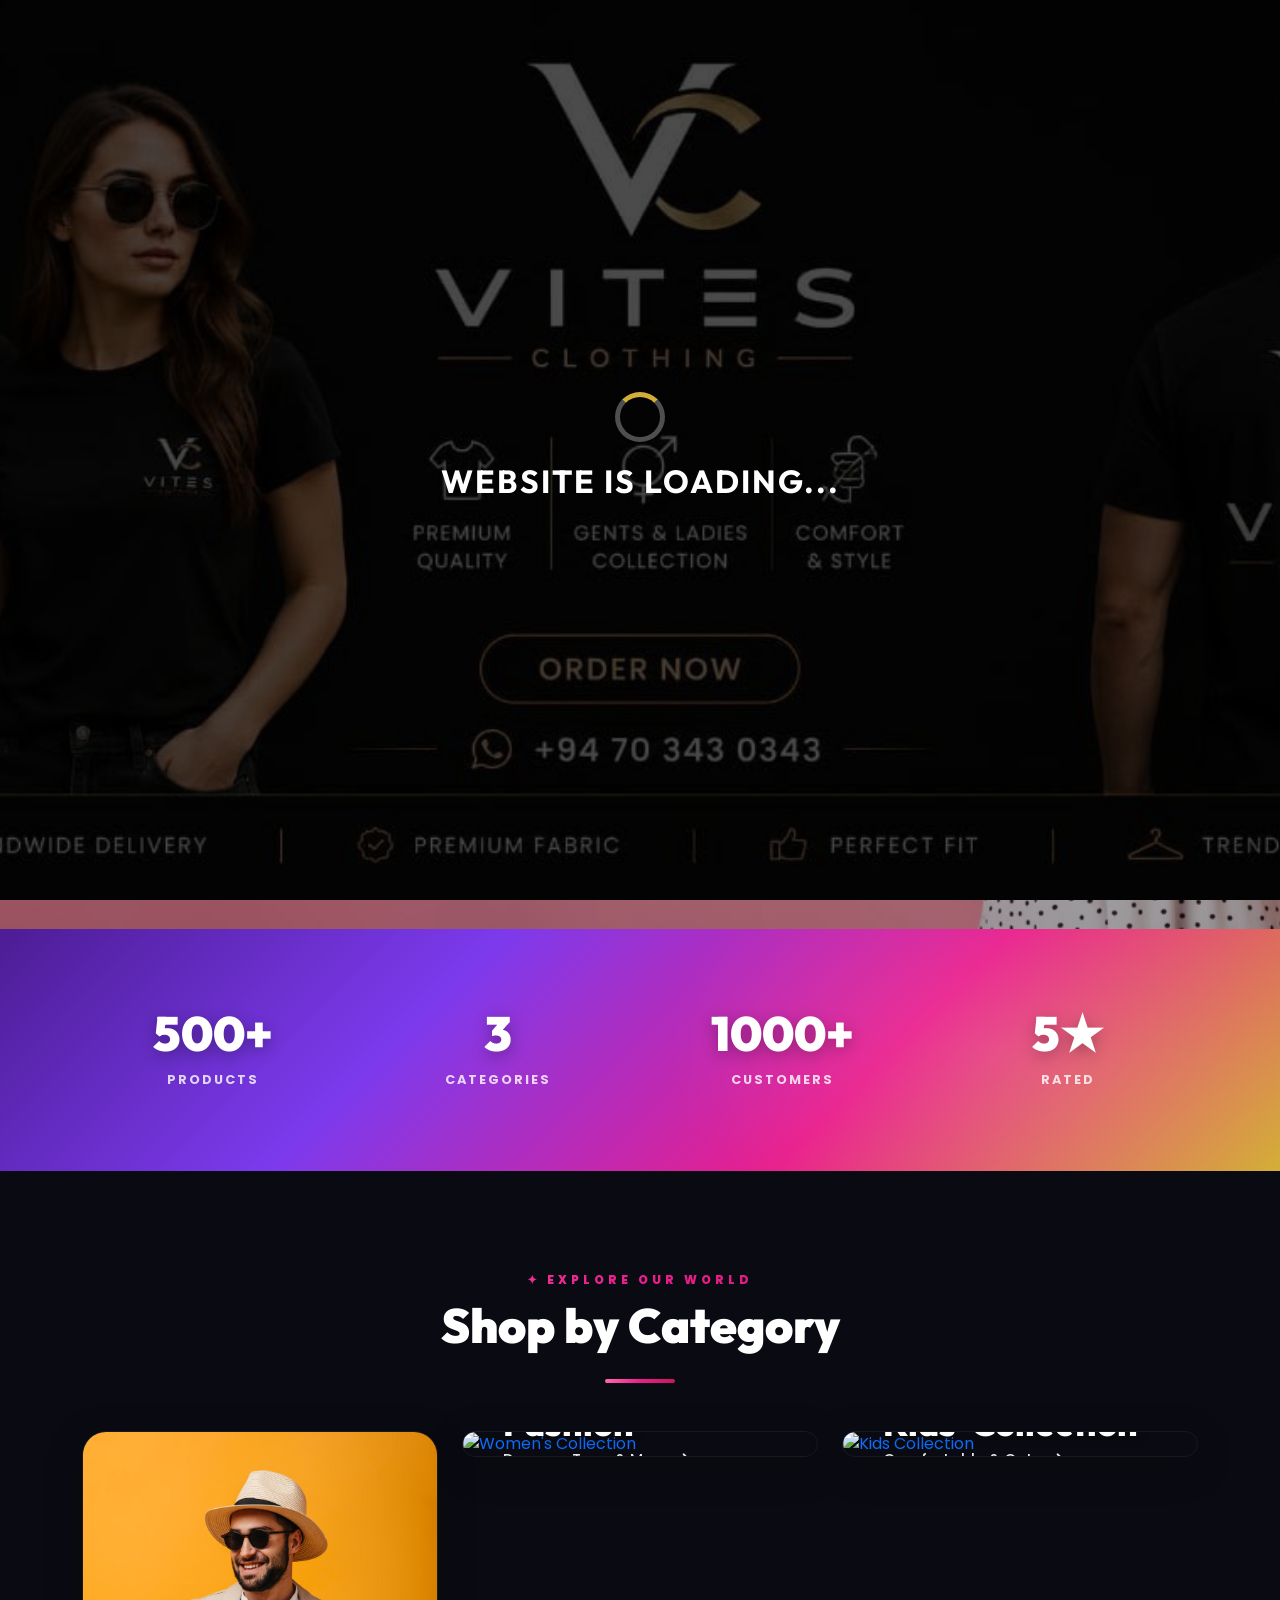
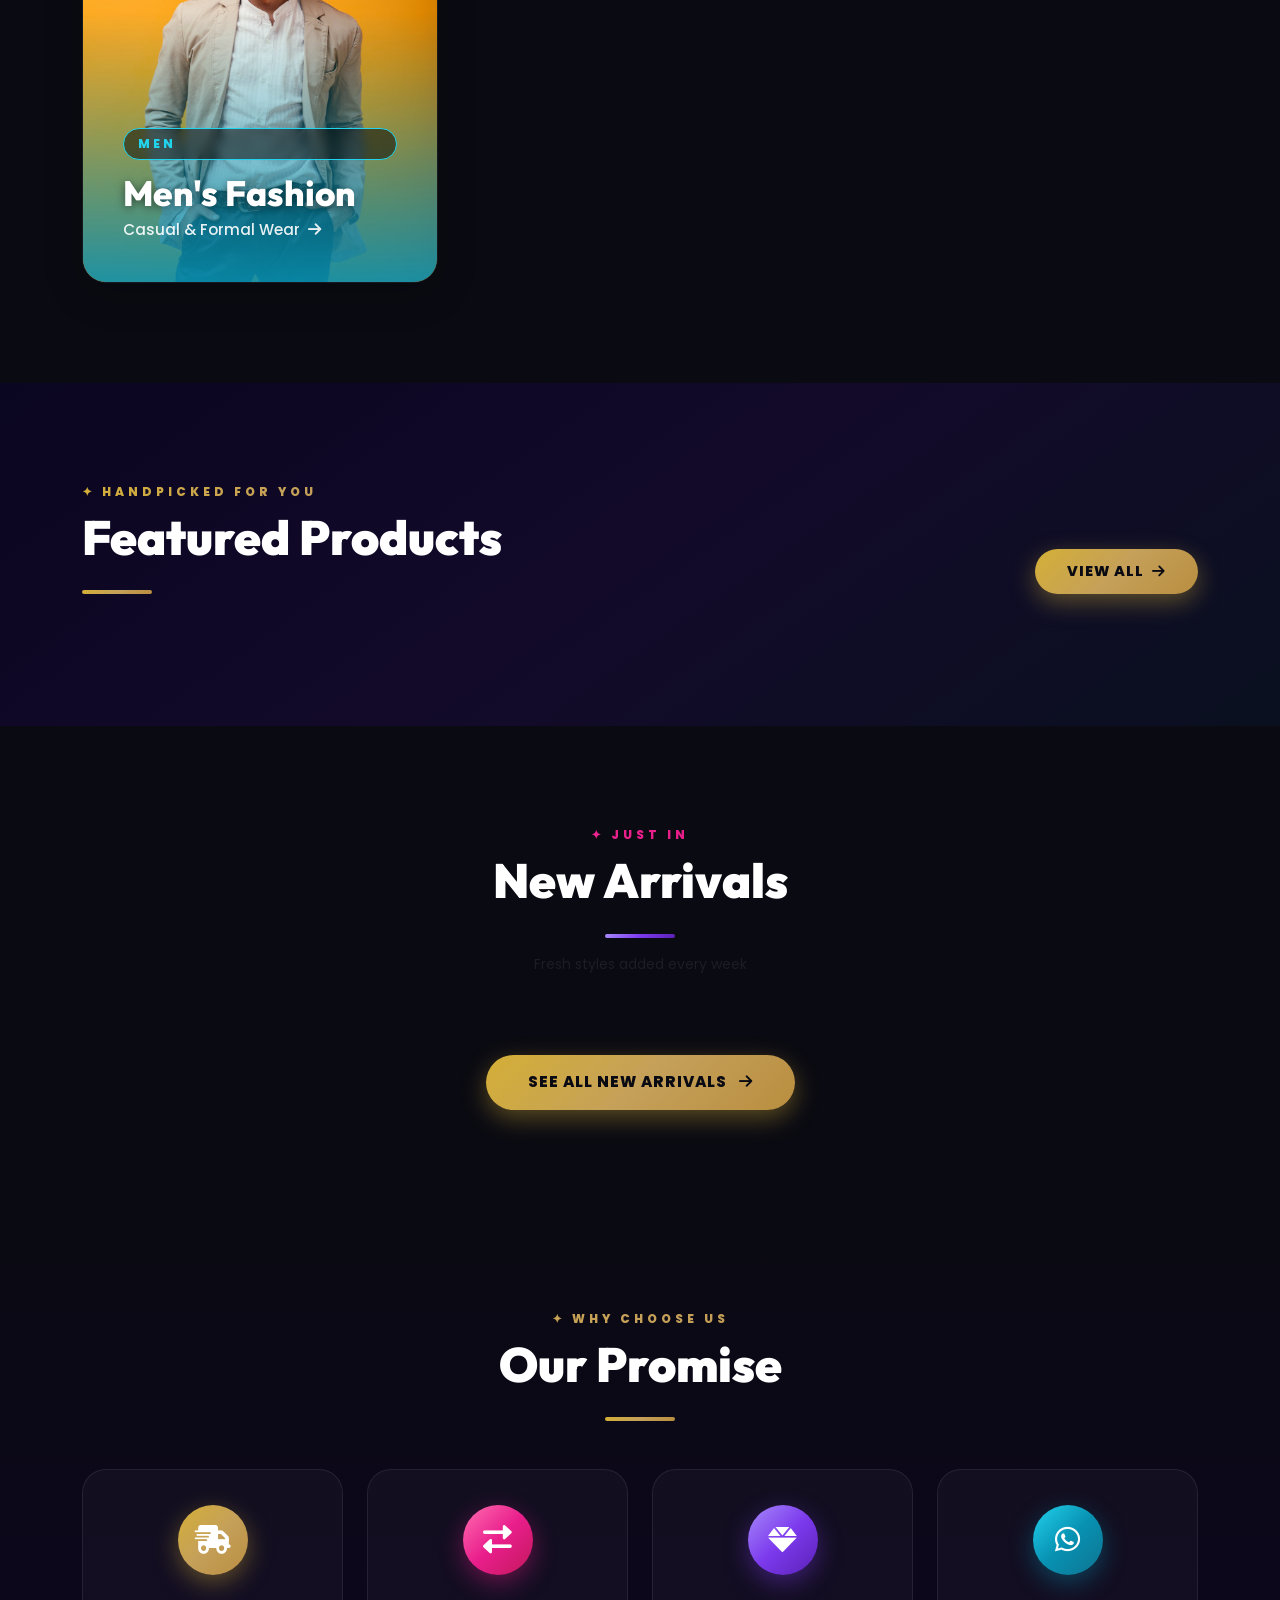
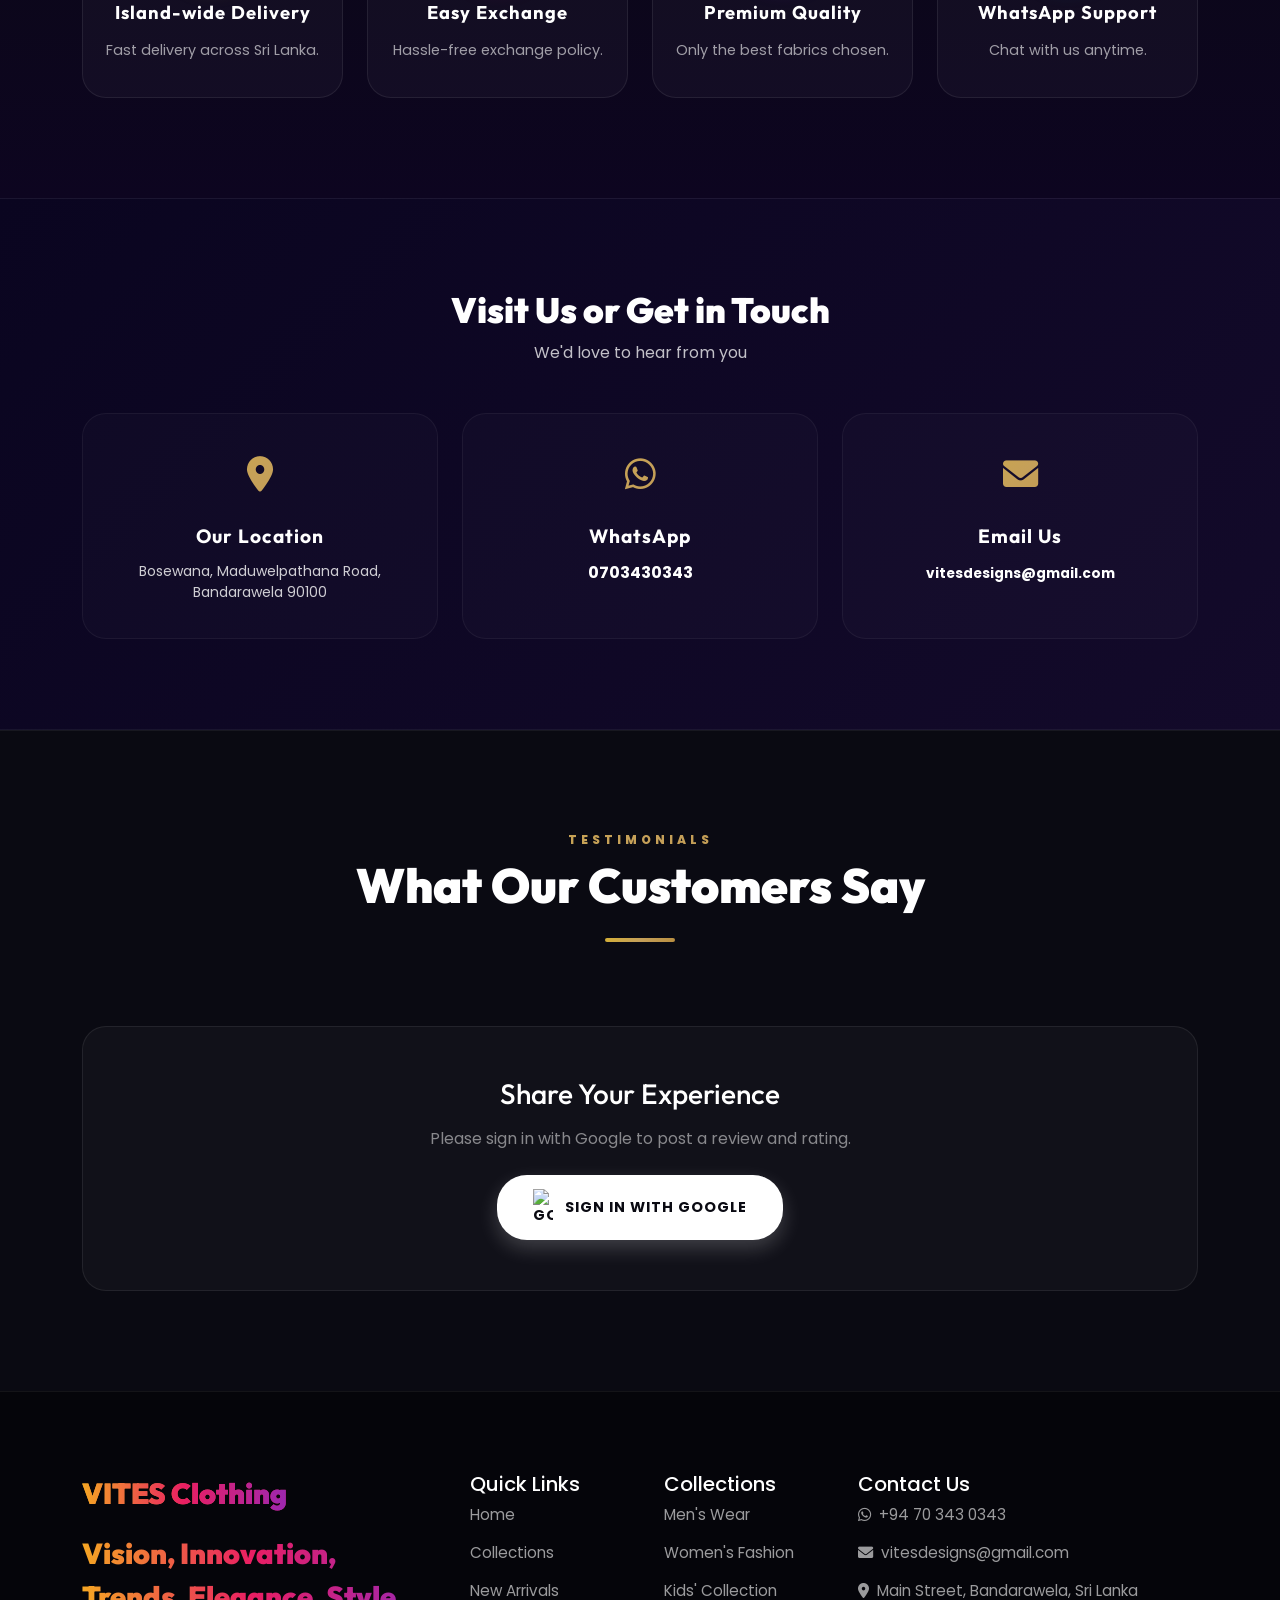
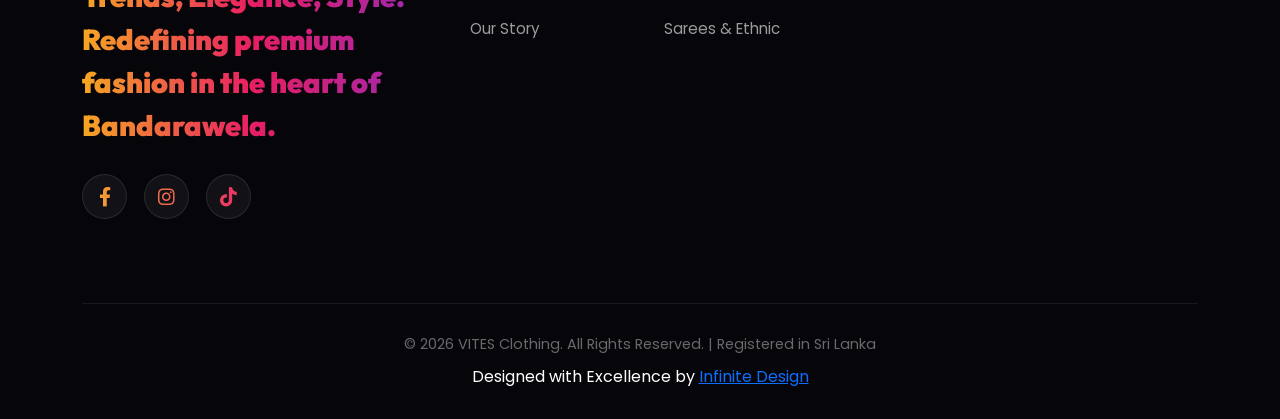
==== index.html @ 40d91b10 "Add preloader splash screen with promo image" ====
<!DOCTYPE html>
<html lang="en">

<head>
    <meta charset="UTF-8">
    <meta name="viewport" content="width=device-width, initial-scale=1.0">
    <title>VITES Clothing | Premium Fashion & Elegance in Bandarawela</title>
    <meta name="description"
        content="Experience the ultimate in fashion with VITES Clothing. Premium quality clothing for Men, Women & Kids. Elevate your style in Bandarawela, Sri Lanka.">
    <meta name="keywords"
        content="VITES Clothing, Bandarawela Fashion, Sri Lanka Clothing, Premium Men's Wear, Women's Fashion Sri Lanka, Kids Wear Bandarawela">
    <link rel="canonical" href="https://vitesdesigns.com/">
    <link href="https://cdn.jsdelivr.net/npm/bootstrap@5.3.0/dist/css/bootstrap.min.css" rel="stylesheet">
    <link rel="stylesheet" href="https://cdnjs.cloudflare.com/ajax/libs/font-awesome/6.0.0/css/all.min.css">
    <link
        href="https://fonts.googleapis.com/css2?family=Poppins:wght@300;400;600;700;900&family=Outfit:wght@400;700;900&display=swap"
        rel="stylesheet">
    <link rel="stylesheet" href="css/premium.css">
    <style>
        #vites-preloader {
            position: fixed;
            top: 0;
            left: 0;
            width: 100%;
            height: 100%;
            background: url('img/promo.jpg') no-repeat center center/cover;
            z-index: 999999;
            display: flex;
            align-items: center;
            justify-content: center;
            transition: opacity 0.5s ease, visibility 0.5s ease;
        }
        #vites-preloader::before {
            content: '';
            position: absolute;
            top: 0; left: 0; right: 0; bottom: 0;
            background: rgba(0, 0, 0, 0.7);
            z-index: 0;
        }
        .preloader-content {
            position: relative;
            z-index: 1;
            text-align: center;
            color: white;
            font-family: 'Outfit', sans-serif;
        }
        .preloader-content h2 {
            margin-top: 20px;
            font-weight: 700;
            letter-spacing: 2px;
            text-transform: uppercase;
        }
        .spinner {
            width: 50px;
            height: 50px;
            border: 5px solid rgba(255, 255, 255, 0.3);
            border-top: 5px solid #d4af37;
            border-radius: 50%;
            animation: spin 1s linear infinite;
            margin: 0 auto;
        }
        @keyframes spin {
            0% { transform: rotate(0deg); }
            100% { transform: rotate(360deg); }
        }
        body.loading {
            overflow: hidden;
        }
    </style>
</head>

<body class="loading">
    <!-- PRELOADER -->
    <div id="vites-preloader">
        <div class="preloader-content">
            <div class="spinner"></div>
            <h2>Website is loading...</h2>
        </div>
    </div>

    <!-- TICKER -->
    <div class="ticker-wrap">
        <span class="ticker-text">✨ Welcome to VITES Clothing! &nbsp;|&nbsp; New Arrivals Every Week! &nbsp;|&nbsp; Men |
            Women | Kids | Accessories &nbsp;|&nbsp; Visit Us: Bosewana, Bandarawela &nbsp;|&nbsp; WhatsApp: 0703430343
            &nbsp;|&nbsp; ✨ Fashion for Everyone!</span>
    </div>


    <!-- NAVBAR -->
    <nav class="navbar navbar-expand-lg gold-nav py-2">
        <div class="container">
            <a class="navbar-brand d-flex align-items-center gap-2" href="index.html"
                style="text-decoration: none;"><span class="txt-brand-gradient"
                    style="font-family: 'Outfit', sans-serif; font-size: 1.5rem; font-weight: 900; letter-spacing: 1px;">VITES
                    Clothing</span></a>
            <button class="navbar-toggler border-0" type="button" data-bs-toggle="collapse" data-bs-target="#navbarNav">
                <span class="navbar-toggler-icon"></span>
            </button>
            <div class="collapse navbar-collapse" id="navbarNav">
                <ul class="navbar-nav ms-auto align-items-center gap-1">
                    <li class="nav-item"><a class="nav-link" href="index.html"><i class="fas fa-home me-1"></i>Home</a>
                    </li>
                    <li class="nav-item"><a class="nav-link" href="products.html"><i
                                class="fas fa-tshirt me-1"></i>Collections</a></li>
                    <li class="nav-item"><a class="nav-link" href="new-arrivals.html"><i
                                class="fas fa-star me-1"></i>New Arrivals</a></li>
                    <li class="nav-item"><a class="nav-link" href="about.html"><i
                                class="fas fa-info-circle me-1"></i>About</a></li>
                    <li class="nav-item"><a class="nav-link" href="contact.html"><i
                                class="fas fa-phone me-1"></i>Contact</a></li>
                </ul>
            </div>
        </div>
    </nav>

    <!-- HERO -->
    <section class="hero-section">
        <div id="heroCarousel" class="carousel slide carousel-fade" data-bs-ride="carousel" data-bs-interval="4000">
            <div class="carousel-inner">
                <div class="carousel-item active">
                    <img src="img/f1.jpg" class="d-block w-100" alt="VITES Clothing Fashion 1">
                </div>
                <div class="carousel-item">
                    <img src="img/f2.jpg" class="d-block w-100" alt="VITES Clothing Fashion 2">
                </div>
                <div class="carousel-item">
                    <img src="img/f3.jpg" class="d-block w-100" alt="VITES Clothing Fashion 3">
                </div>
                <div class="carousel-item">
                    <img src="img/f4.jpg" class="d-block w-100" alt="VITES Clothing Fashion 4">
                </div>
                <div class="carousel-item">
                    <img src="img/f5.jpg" class="d-block w-100" alt="VITES Clothing Fashion 5">
                </div>
            </div>
            <button class="carousel-control-prev" type="button" data-bs-target="#heroCarousel" data-bs-slide="prev">
                <span class="carousel-control-prev-icon" aria-hidden="true"></span>
                <span class="visually-hidden">Previous</span>
            </button>
            <button class="carousel-control-next" type="button" data-bs-target="#heroCarousel" data-bs-slide="next">
                <span class="carousel-control-next-icon" aria-hidden="true"></span>
                <span class="visually-hidden">Next</span>
            </button>
        </div>

        <div class="hero-overlay text-center d-flex align-items-center justify-content-center">
            <div class="container position-relative" style="z-index: 10;">
                <div class="hero-badge mb-3 bg-white text-dark rounded-pill px-3 py-1 d-inline-block fw-bold"
                    style="font-size: 0.75rem; letter-spacing: 2px;">
                    ✨ NEW SEASON 2026
                </div>
                <h1 class="hero-title fw-bold text-white mb-3"
                    style="font-family: 'Outfit', sans-serif; font-size: clamp(3rem, 6vw, 5.5rem); line-height: 1.1;">
                    Elegance & Style<br>for Every Family
                </h1>
                <p class="hero-sub text-white fs-5 mb-5" style="opacity: 0.9;">Premium fashion for Men, Women &
                    Kids.<br>Your style destination in Bandarawela, Sri Lanka.</p>
                <div class="d-flex justify-content-center gap-3 flex-wrap">
                    <a href="products.html"
                        class="btn btn-light rounded-pill px-4 py-2 fw-bold text-uppercase d-flex align-items-center gap-2"
                        style="font-size: 0.9rem; letter-spacing: 1px;">
                        SHOP NOW <i class="fas fa-arrow-right"></i>
                    </a>
                    <a href="new-arrivals.html"
                        class="btn btn-outline-light rounded-pill px-4 py-2 fw-bold text-uppercase d-flex align-items-center gap-2"
                        style="font-size: 0.9rem; letter-spacing: 1px; background: rgba(255,255,255,0.1); backdrop-filter: blur(5px);">
                        NEW ARRIVALS <i class="fas fa-star"></i>
                    </a>
                </div>
            </div>
        </div>
        <div class="hero-scroll">
            <i class="fas fa-chevron-down"></i>
        </div>
    </section>

    <!-- STATS -->
    <section class="stats-section">
        <div class="container">
            <div class="row g-4">
                <div class="col-6 col-md-3">
                    <div class="stat-card c1">
                        <div class="stat-bar"></div><span class="stat-num">500+</span><span
                            class="stat-label">Products</span>
                    </div>
                </div>
                <div class="col-6 col-md-3">
                    <div class="stat-card c2">
                        <div class="stat-bar"></div><span class="stat-num">3</span><span
                            class="stat-label">Categories</span>
                    </div>
                </div>
                <div class="col-6 col-md-3">
                    <div class="stat-card c3">
                        <div class="stat-bar"></div><span class="stat-num">1000+</span><span
                            class="stat-label">Customers</span>
                    </div>
                </div>
                <div class="col-6 col-md-3">
                    <div class="stat-card c4">
                        <div class="stat-bar"></div><span class="stat-num">5★</span><span
                            class="stat-label">Rated</span>
                    </div>
                </div>
            </div>
        </div>
    </section>

    <!-- CATEGORIES -->
    <section class="categories-section">
        <div class="container">
            <div class="text-center mb-5">
                <span class="eyebrow rose">✦ Explore Our World</span>
                <h2 class="section-heading">Shop by Category</h2>
                <div class="color-bar rose"></div>
            </div>
            <div class="row g-4">
                <div class="col-md-4">
                    <a href="products.html?cat=men" class="category-card men-card">
                        <img src="img/men.jpg" alt="Men's Collection">
                        <div class="cat-arrow"><i class="fas fa-arrow-right"></i></div>
                        <div class="cat-overlay-men">
                            <div class="cat-badge men">MEN</div>
                            <h3>Men's Fashion</h3>
                            <p>Casual &amp; Formal Wear <i class="fas fa-arrow-right ms-1"></i></p>
                        </div>
                    </a>
                </div>
                <div class="col-md-4">
                    <a href="products.html?cat=women" class="category-card women-card">
                        <img src="img/woman-choosing-orange-striped-dress.jpg" alt="Women's Collection">
                        <div class="cat-arrow"><i class="fas fa-arrow-right"></i></div>
                        <div class="cat-overlay-women">
                            <div class="cat-badge women">WOMEN</div>
                            <h3>Women's Fashion</h3>
                            <p>Dresses, Tops &amp; More <i class="fas fa-arrow-right ms-1"></i></p>
                        </div>
                    </a>
                </div>
                <div class="col-md-4">
                    <a href="products.html?cat=kids" class="category-card kids-card">
                        <img src="img/kids.jpg" alt="Kids Collection">
                        <div class="cat-arrow"><i class="fas fa-arrow-right"></i></div>
                        <div class="cat-overlay-kids">
                            <div class="cat-badge kids">KIDS</div>
                            <h3>Kids' Collection</h3>
                            <p>Comfortable &amp; Cute <i class="fas fa-arrow-right ms-1"></i></p>
                        </div>
                    </a>
                </div>
            </div>
        </div>
    </section>

    <!-- FEATURED PRODUCTS -->
    <section class="featured-section">
        <div class="container position-relative" style="z-index:1;">
            <div class="d-flex justify-content-between align-items-end mb-5 flex-wrap gap-3">
                <div>
                    <span class="eyebrow gold">✦ Handpicked For You</span>
                    <h2 class="section-heading">Featured Products</h2>
                    <div class="color-bar gold left mt-2"></div>
                </div>
                <a href="products.html" class="btn-hero-primary" style="padding:12px 32px;font-size:0.9rem;">View All <i
                        class="fas fa-arrow-right ms-1"></i></a>
            </div>
            <div class="row g-3" id="featuredProductsGrid"></div>
        </div>
    </section>

    <!-- NEW ARRIVALS -->
    <section class="new-arrivals-section">
        <div class="container">
            <div class="text-center mb-5">
                <span class="eyebrow purple">✦ JUST IN</span>
                <h2 class="section-heading">New Arrivals</h2>
                <div class="color-bar purple"></div>
                <p class="text-muted mt-3 small">Fresh styles added every week</p>
            </div>
            <div class="row g-3" id="newArrivalsGrid"></div>
            <div class="text-center mt-5">
                <a href="new-arrivals.html" class="btn-hero-primary">See All New Arrivals <i
                        class="fas fa-arrow-right ms-2"></i></a>
            </div>
        </div>
    </section>

    <!-- FEATURES -->
    <section class="features-section">
        <div class="container">
            <div class="text-center mb-5">
                <span class="eyebrow gold">✦ Why Choose Us</span>
                <h2 class="section-heading">Our Promise</h2>
                <div class="color-bar gold"></div>
            </div>
            <div class="row g-4">
                <div class="col-md-3 col-6">
                    <div class="feature-card fc1">
                        <div class="f-icon g"><i class="fas fa-shipping-fast"></i></div>
                        <div class="f-title">Island-wide Delivery</div>
                        <p class="f-text">Fast delivery across Sri Lanka.</p>
                    </div>
                </div>
                <div class="col-md-3 col-6">
                    <div class="feature-card fc2">
                        <div class="f-icon r"><i class="fas fa-exchange-alt"></i></div>
                        <div class="f-title">Easy Exchange</div>
                        <p class="f-text">Hassle-free exchange policy.</p>
                    </div>
                </div>
                <div class="col-md-3 col-6">
                    <div class="feature-card fc3">
                        <div class="f-icon p"><i class="fas fa-gem"></i></div>
                        <div class="f-title">Premium Quality</div>
                        <p class="f-text">Only the best fabrics chosen.</p>
                    </div>
                </div>
                <div class="col-md-3 col-6">
                    <div class="feature-card fc4">
                        <div class="f-icon t"><i class="fab fa-whatsapp"></i></div>
                        <div class="f-title">WhatsApp Support</div>
                        <p class="f-text">Chat with us anytime.</p>
                    </div>
                </div>
            </div>
        </div>
    </section>

    <!-- CONTACT STRIP -->
    <section class="contact-strip">
        <div class="container position-relative">
            <div class="text-center mb-5">
                <h2 style="font-family:'Outfit',sans-serif;font-size:2.2rem;font-weight:900;color:white;">Visit Us or
                    Get in Touch</h2>
                <p style="color:rgba(255,255,255,0.75);margin-top:10px;">We'd love to hear from you</p>
            </div>
            <div class="row g-4 justify-content-center">
                <div class="col-md-4">
                    <div class="contact-info-card">
                        <div class="c-icon"><i class="fas fa-map-marker-alt"></i></div>
                        <div class="c-title">Our Location</div>
                        <p class="small mb-0" style="opacity:0.8;">Bosewana, Maduwelpathana Road,<br>Bandarawela 90100
                        </p>
                    </div>
                </div>
                <div class="col-md-4">
                    <div class="contact-info-card">
                        <div class="c-icon"><i class="fab fa-whatsapp"></i></div>
                        <div class="c-title">WhatsApp</div><a href="https://wa.me/94703430343"
                            class="text-white fw-bold text-decoration-none">0703430343</a>
                    </div>
                </div>
                <div class="col-md-4">
                    <div class="contact-info-card">
                        <div class="c-icon"><i class="fas fa-envelope"></i></div>
                        <div class="c-title">Email Us</div><a href="mailto:vitesdesigns@gmail.com"
                            class="text-white fw-bold text-decoration-none"
                            style="font-size:0.85rem;">vitesdesigns@gmail.com</a>
                    </div>
                </div>
            </div>
        </div>
    </section>

    <!-- CUSTOMER REVIEWS -->
    <section class="reviews-section" id="reviews">
        <div class="container">
            <div class="text-center mb-5">
                <span class="eyebrow gold">Testimonials</span>
                <h2 class="section-heading">What Our Customers Say</h2>
                <div class="color-bar gold"></div>
            </div>
            <div class="row g-4" id="reviewsGrid">
                <!-- Reviews populated by JS -->
            </div>

            <div class="post-review-box" id="postReviewContainer">
                <h3 class="text-white mb-3" style="font-family:'Outfit',sans-serif;">Share Your Experience</h3>
                <div id="authPrompt">
                    <p class="text-white-50 mb-4">Please sign in with Google to post a review and rating.</p>
                    <button class="btn-google-auth" id="btnGoogleLogin">
                        <img src="https://www.gstatic.com/firebasejs/ui/2.0.0/images/auth/google.svg" width="20"
                            alt="Google">
                        Sign In with Google
                    </button>
                </div>
                <div id="reviewForm" style="display: none;">
                    <div class="d-flex align-items-center justify-content-center gap-3 mb-4">
                        <img src="" id="userProfilePic" class="reviewer-img" alt="Profile">
                        <div class="text-start">
                            <div class="reviewer-name text-white fw-bold" id="userNameDisplay">Welcome!</div>
                            <button class="btn btn-sm btn-link p-0 text-white-50 text-decoration-none"
                                id="btnSignOut">Sign Out</button>
                        </div>
                    </div>
                    <div class="row justify-content-center">
                        <div class="col-md-8">
                            <div class="mb-3 text-start">
                                <label class="text-white-50 small mb-2">Your Rating</label>
                                <div class="d-flex gap-2 mb-3" id="ratingInput">
                                    <i class="far fa-star text-warning c-pointer" data-rating="1"></i>
                                    <i class="far fa-star text-warning c-pointer" data-rating="2"></i>
                                    <i class="far fa-star text-warning c-pointer" data-rating="3"></i>
                                    <i class="far fa-star text-warning c-pointer" data-rating="4"></i>
                                    <i class="far fa-star text-warning c-pointer" data-rating="5"></i>
                                </div>
                            </div>
                            <textarea class="review-form-input" id="reviewComment" rows="3"
                                placeholder="Write your review here..."></textarea>
                            <button class="btn-hero-primary w-100" id="btnSubmitReview">Post Review</button>
                        </div>
                    </div>
                </div>
            </div>
        </div>
    </section>

    <!-- FOOTER -->
    <!-- PREMIUM FOOTER -->
    <footer class="premium-footer">
        <div class="container">
            <div class="row g-5">
                <div class="col-lg-4 col-md-6">
                    <div class="footer-brand mb-4">
                        <div class="footer-logo-text txt-brand-gradient">VITES Clothing</div>
                        <p class="mt-3 text-white-50">Vision, Innovation, Trends, Elegance, Style. Redefining premium
                            fashion in the heart of Bandarawela.</p>
                        <div class="social-links mt-4">
                            <a href="https://www.facebook.com/photo.php?fbid=122094865791315573&set=a.122094863499315573&type=3&mibextid=wwXIfr" target="_blank" class="social-btn"><i class="fab fa-facebook-f"></i></a>
                            <a href="#" class="social-btn"><i class="fab fa-instagram"></i></a>
                            <a href="https://www.tiktok.com/@vites.clothing" target="_blank" class="social-btn"><i class="fab fa-tiktok"></i></a>
                        </div>
                    </div>
                </div>
                <div class="col-lg-2 col-md-3 col-6">
                    <h5 class="footer-section-title">Quick Links</h5>
                    <ul class="footer-links">
                        <li><a href="index.html">Home</a></li>
                        <li><a href="products.html">Collections</a></li>
                        <li><a href="new-arrivals.html">New Arrivals</a></li>
                        <li><a href="about.html">Our Story</a></li>
                    </ul>
                </div>
                <div class="col-lg-2 col-md-3 col-6">
                    <h5 class="footer-section-title">Collections</h5>
                    <ul class="footer-links">
                        <li><a href="products.html?cat=men">Men's Wear</a></li>
                        <li><a href="products.html?cat=women">Women's Fashion</a></li>
                        <li><a href="products.html?cat=kids">Kids' Collection</a></li>
                        <li><a href="products.html">Sarees & Ethnic</a></li>
                    </ul>
                </div>
                <div class="col-lg-4 col-md-12">
                    <h5 class="footer-section-title">Contact Us</h5>
                    <ul class="footer-links">
                        <li><a href="https://wa.me/94703430343"><i class="fab fa-whatsapp me-2 text-gold"></i>+94 70 343
                                0343</a></li>
                        <li><a href="mailto:vitesdesigns@gmail.com"><i
                                    class="fas fa-envelope me-2 text-gold"></i>vitesdesigns@gmail.com</a></li>
                        <li><a href="https://goo.gl/maps/placeholder"><i
                                    class="fas fa-map-marker-alt me-2 text-gold"></i>Main Street, Bandarawela, Sri
                                Lanka</a></li>
                    </ul>
                </div>
            </div>
            <div class="footer-bottom">
                <p class="copyright-text">© 2026 VITES Clothing. All Rights Reserved. | Registered in Sri Lanka</p>
                <div class="designer-credit">
                    Designed with Excellence by <a href="https://www.facebook.com/profile.php?id=100082101311247"
                        target="_blank">Infinite Design</a>
                </div>
            </div>
        </div>
    </footer>

    <!-- WHATSAPP FLOAT -->
    <div class="whatsapp-float"><a href="https://wa.me/94703430343" target="_blank"><i class="fab fa-whatsapp"></i></a>
    </div>

    <!-- PROMO MODAL -->
    <div class="modal fade" id="promoModal" tabindex="-1" aria-hidden="true">
        <div class="modal-dialog modal-dialog-centered modal-xl">
            <div class="modal-content bg-dark border-0 rounded-4 overflow-hidden shadow-lg border-gold">
                <div class="modal-header border-0 position-absolute w-100" style="z-index: 10;">
                    <button type="button" class="btn-close btn-close-white ms-auto" data-bs-dismiss="modal" aria-label="Close" style="background-color: rgba(0,0,0,0.5); border-radius: 50%; padding: 10px; margin: 10px;"></button>
                </div>
                <div class="modal-body p-0 text-center position-relative bg-black">
                    <img src="img/promo.jpg" alt="VITES Clothing Promo" class="img-fluid w-100" onerror="this.onerror=null; this.src='img/f1.jpg';">
                </div>
            </div>
        </div>
    </div>

    <!-- ORDER MODAL -->
    <div class="modal fade" id="orderModal" tabindex="-1" aria-hidden="true">
        <div class="modal-dialog modal-dialog-centered">
            <div class="modal-content bg-dark text-white border-gold shadow-lg">
                <div class="modal-header border-0 pb-0">
                    <button type="button" class="btn-close btn-close-white" data-bs-dismiss="modal"
                        aria-label="Close"></button>
                </div>
                <div class="modal-body pt-0 text-center">
                    <img id="modalProductImg" src="" alt="" class="img-fluid rounded-3 mb-3 shadow-md border-gold"
                        style="max-height: 250px; object-fit: cover;">
                    <h4 id="modalProductName" class="fw-bold gold-text mb-2">Product Name</h4>
                    <p id="modalProductPrice" class="text-white-50 mb-4">LKR 0.00</p>

                    <div class="mb-4 text-start">
                        <label class="form-label small text-uppercase tracking-widest text-gold fw-bold mb-2">Select
                            Size</label>
                        <div class="d-flex justify-content-between align-items-center mb-2">
                            <span class="small text-white-50">Choose your fit</span>
                            <button id="viewSizeChartBtn" class="btn btn-sm btn-outline-gold py-1 px-2"
                                style="font-size: 0.7rem; display: none;" onclick="openSizeChart()">
                                <i class="fas fa-ruler-combined me-1"></i>VIEW SIZE CHART
                            </button>
                        </div>
                        <select id="sizeSelector" class="form-select bg-premium text-white border-0 py-3 rounded-3">
                            <option value="">Choose a size...</option>
                            <option value="S">Small (S)</option>
                            <option value="M">Medium (M)</option>
                            <option value="L">Large (L)</option>
                            <option value="XL">Extra Large (XL)</option>
                            <option value="Free Size">Free Size</option>
                        </select>
                    </div>
                </div>
                <div class="modal-footer border-0 pt-0">
                    <button id="confirmOrderBtn" class="btn-hero-primary w-100 py-3 rounded-pill">
                        <i class="fab fa-whatsapp me-2"></i>CONFIRM VIA WHATSAPP
                    </button>
                    <p class="w-100 text-center small text-white-50 mt-2">Clicking confirm will open WhatsApp</p>
                </div>
            </div>
        </div>

        <!-- SIZE CHART MODAL -->
        <div class="modal fade" id="sizeChartModal" tabindex="-1" aria-hidden="true">
            <div class="modal-dialog modal-dialog-centered modal-lg">
                <div class="modal-content bg-dark border-gold">
                    <div class="modal-header border-0">
                        <h5 class="modal-title gold-text">Size Chart</h5>
                        <button type="button" class="btn-close btn-close-white" data-bs-dismiss="modal"></button>
                    </div>
                    <div class="modal-body p-0 text-center">
                        <img id="sizeChartImg" src="" alt="Size Chart" class="img-fluid">
                    </div>
                </div>
            </div>
        </div>
    </div>


    <script src="https://cdn.jsdelivr.net/npm/bootstrap@5.3.0/dist/js/bootstrap.bundle.min.js"></script>

    <!-- Firebase SDKs -->
    <script src="https://www.gstatic.com/firebasejs/9.22.1/firebase-app-compat.js"></script>
    <script src="https://www.gstatic.com/firebasejs/9.22.1/firebase-auth-compat.js"></script>
    <script src="https://www.gstatic.com/firebasejs/9.22.1/firebase-firestore-compat.js"></script>

    <script src="js/user-reviews.js"></script>

    <script>
        const firebaseConfig = {
            apiKey: "AIzaSyAEmMwAgeAsu6X0M94CWJ9hZEKJMXhMNDM",
            authDomain: "web-design-bfa0e.firebaseapp.com",
            projectId: "web-design-bfa0e",
            storageBucket: "web-design-bfa0e.firebasestorage.app",
            messagingSenderId: "975321654653",
            appId: "1:975321654653:web:647139d738d865ff2f9814",
            measurementId: "G-FWKYQQJTPH"
        };

        if (!firebase.apps.length) firebase.initializeApp(firebaseConfig);
        const db = firebase.firestore();

        const hoverClasses = ['hover-gold', 'hover-rose', 'hover-purple', 'hover-teal'];
        let selectedProduct = null;

        function badgeClass(b) { return { HOT: 'hot', NEW: 'new', SALE: 'sale', OFFER: 'offer' }[b] || 'new'; }

        function createCard(p, i, isNA = false) {
            const badgeHtml = p.badge ? `<span class="prod-badge ${badgeClass(p.badge)}">${p.badge}</span>` : '';
            const hoverCls = hoverClasses[i % 4];
            const isOutOfStock = p.status === 'Out of Stock';
            const oosClass = isOutOfStock ? 'out-of-stock' : '';
            const cardClass = isNA ? 'na-card' : `product-card ${hoverCls}`;
            const infoClass = isNA ? 'na-info' : 'product-info';
            const catClass = isNA ? `na-cat ${p.category === 'men' ? 'm' : p.category === 'women' ? 'w' : 'k'}` : 'p-cat';

            return `<div class="col-6 col-md-3">
                <div class="${cardClass} ${oosClass}">
                    <div class="card-img-wrap">
                        ${isNA ? '<span class="prod-badge new">NEW</span>' : badgeHtml}
                        <img src="${p.image}" alt="${p.name}" onerror="this.onerror=null; this.src='img/f1.jpg';">
                    </div>
                    <div class="${infoClass}">
                        <div class="${catClass}">${p.category.toUpperCase()} • ${p.subCategory || ''}</div>
                        <div class="${isNA ? 'na-name' : 'p-name'}">${p.name}</div>
                        <span class="${isNA ? 'na-price' : 'p-price'}">LKR ${Number(p.price).toLocaleString()}</span>
                        <button onclick="openOrderModal(${JSON.stringify(p).replace(/"/g, '&quot;')})" 
                                class="btn-order ${isOutOfStock ? 'disabled' : ''}" 
                                ${isOutOfStock ? 'disabled' : ''}>
                            <i class="fab fa-whatsapp me-1"></i>${isOutOfStock ? 'SOLD OUT' : 'Order Now'}
                        </button>
                    </div>
                </div>
            </div>`;
        }

        function openOrderModal(p) {
            selectedProduct = p;
            document.getElementById('modalProductImg').src = p.image;
            document.getElementById('modalProductName').textContent = p.name;
            document.getElementById('modalProductPrice').textContent = `LKR ${Number(p.price).toLocaleString()}`;

            const sizeSelector = document.getElementById('sizeSelector');
            sizeSelector.innerHTML = '<option value="">Choose a size...</option>';

            if (p.sizes && p.sizes.length > 0) {
                p.sizes.forEach(s => {
                    sizeSelector.innerHTML += `<option value="${s}">${s}</option>`;
                });
            } else {
                sizeSelector.innerHTML += '<option value="Free Size">Free Size</option>';
            }

            // Size Chart Button logic
            const scBtn = document.getElementById('viewSizeChartBtn');
            if (p.sizeChartUrl) {
                scBtn.style.display = 'block';
                scBtn.dataset.url = p.sizeChartUrl;
            } else {
                scBtn.style.display = 'none';
            }

            new bootstrap.Modal(document.getElementById('orderModal')).show();
        }

        function openSizeChart() {
            const url = document.getElementById('viewSizeChartBtn').dataset.url;
            if (url) {
                document.getElementById('sizeChartImg').src = url;
                new bootstrap.Modal(document.getElementById('sizeChartModal')).show();
            }
        }

        document.getElementById('confirmOrderBtn').addEventListener('click', () => {
            const size = document.getElementById('sizeSelector').value;
            if (!size) {
                alert("Please select a size first!");
                return;
            }
            const msg = `Hi VITES Clothing! 🌟\n\nI'd like to order this:\n\n🛍️ *Product:* ${selectedProduct.name}\n📏 *Size:* ${size}\n💰 *Price:* LKR ${Number(selectedProduct.price).toLocaleString()}\n\n🖼️ *Image:* ${selectedProduct.image}\n\nThank you!`;
            const waUrl = `https://wa.me/94703430343?text=${encodeURIComponent(msg)}`;
            window.open(waUrl, '_blank');
        });

        async function initStore() {
            try {
                const snapshot = await db.collection('products').get();
                const products = snapshot.docs.map(doc => ({ id: doc.id, ...doc.data() }));

                // Sort by latest first
                products.sort((a, b) => (b.updatedAt?.seconds || 0) - (a.updatedAt?.seconds || 0));

                // If no products in DB yet, use default for display
                const displayProducts = products.length > 0 ? products : [];

                const featuredItems = products.filter(p => p.isFeatured).slice(0, 3);
                document.getElementById('featuredProductsGrid').innerHTML = featuredItems.map((p, i) => createCard(p, i)).join('');

                const newItems = products.filter(p => p.isNew).slice(0, 3);
                document.getElementById('newArrivalsGrid').innerHTML = newItems.map((p, i) => createCard(p, i, true)).join('');
            } catch (error) {
                console.error("Error loading products:", error);
            }
        }

        initStore();

        // Preloader Logic
        window.addEventListener('load', () => {
            setTimeout(() => {
                const preloader = document.getElementById('vites-preloader');
                if (preloader) {
                    preloader.style.opacity = '0';
                    preloader.style.visibility = 'hidden';
                    document.body.classList.remove('loading');
                }
            }, 2000); // 2 seconds delay
        });

    </script>
</body>

</html>
---- css/premium.css ----
:root {
    --primary: #0a0a12;
    --accent: #D4AF37;
    --gold: #D4AF37;
    --rose: #E91E8C;
    --purple: #7C3AED;
    --teal: #0891B2;
    --grad-gold: linear-gradient(135deg, #D4AF37, #C5A059, #B98E40);
    --grad-rose: linear-gradient(135deg, #FF6EB0, #E91E8C, #C2185B);
    --grad-purple: linear-gradient(135deg, #A78BFA, #7C3AED, #5B21B6);
    --grad-teal: linear-gradient(135deg, #22D3EE, #0891B2, #0E7490);
    --grad-emerald: linear-gradient(135deg, #34D399, #059669, #065F46);
    --bg-light: #0d0520;
    --bg-white: #0a0a12;
    --text-main: #ffffff;
    --text-muted: rgba(255, 255, 255, 0.58);
    --border-soft: rgba(255, 255, 255, 0.06);
    --shadow-sm: 0 4px 15px rgba(0, 0, 0, 0.3);
    --shadow-md: 0 10px 30px rgba(0, 0, 0, 0.5);
}

* {
    box-sizing: border-box;
    margin: 0;
    padding: 0;
}

body {
    font-family: 'Poppins', sans-serif;
    overflow-x: hidden;
    background: #0a0a12;
    color: var(--text-main);
}

/* TICKER */
.ticker-wrap {
    background: linear-gradient(90deg, #1a0520, #200a40, #1a0520);
    padding: 12px 0;
    overflow: hidden;
    text-align: center;
    border-bottom: 2px solid transparent;
    border-image: linear-gradient(90deg, #7C3AED, #E91E8C, #D4AF37, #0891B2) 1;
}

.ticker-text {
    display: inline-block;
    white-space: nowrap;
    animation: ticker 25s linear infinite;
    font-weight: 500;
    font-size: 0.85rem;
    letter-spacing: 2px;
    color: white;
    text-transform: uppercase;
}

@keyframes ticker {
    0% {
        transform: translateX(100vw)
    }

    100% {
        transform: translateX(-100%)
    }
}

/* NAVBAR */
.gold-nav {
    background: rgba(255, 255, 255, 0.97) !important;
    backdrop-filter: blur(20px);
    border-bottom: 3px solid transparent;
    border-image: linear-gradient(90deg, #7C3AED, #E91E8C, #D4AF37, #0891B2) 1;
    position: sticky;
    top: 0;
    z-index: 1000;
    box-shadow: 0 4px 20px rgba(0, 0, 0, 0.12);
    overflow: visible;
    min-height: 64px;
    transition: 0.3s;
    padding: 10px 0 !important;
}

.navbar-brand img {
    height: 130px;
    border-radius: 10px;
    margin: -28px 0;
    display: block;
    filter: drop-shadow(0 4px 16px rgba(212, 175, 55, 0.6)) drop-shadow(0 0 30px rgba(124, 58, 237, 0.4));
}

.gold-nav .nav-link {
    color: rgba(15, 15, 30, 0.82) !important;
    font-weight: 600;
    font-size: 0.95rem;
    text-transform: uppercase;
    letter-spacing: 1px;
    padding: 8px 16px !important;
    transition: 0.3s;
}

.gold-nav .nav-link:hover,
.gold-nav .nav-link.active {
    color: #7C3AED !important;
    text-shadow: 0 0 10px rgba(124, 58, 237, 0.2);
}

.btn-admin-login {
    background: var(--grad-gold);
    color: #0a0a12 !important;
    border-radius: 25px;
    padding: 9px 22px;
    font-weight: 800;
    font-size: 0.82rem;
    text-transform: uppercase;
    letter-spacing: 1px;
    text-decoration: none;
    display: inline-block;
    transition: 0.3s;
    box-shadow: 0 4px 15px rgba(212, 175, 55, 0.4);
}

.btn-admin-login:hover {
    transform: translateY(-2px);
    box-shadow: 0 6px 20px rgba(212, 175, 55, 0.6);
}

/* HERO */
.hero-section {
    position: relative;
    height: 90vh;
    overflow: hidden;
    background: #0a0a12;
}

#heroCarousel .carousel-item img {
    height: 90vh;
    width: 100%;
    object-fit: cover;
    filter: brightness(0.85);
}

.hero-overlay {
    position: absolute;
    inset: 0;
    z-index: 10;
    display: flex;
    align-items: center;
    justify-content: center;
    background: rgba(0, 0, 0, 0.25);
}

.hero-content {
    text-align: center;
    color: white;
    position: relative;
    z-index: 2;
    max-width: 800px;
    padding: 0 20px;
}

.hero-badge {
    background: var(--grad-gold);
    color: #0a0a12;
    padding: 8px 24px;
    border-radius: 50px;
    font-size: 0.78rem;
    font-weight: 800;
    letter-spacing: 3px;
    text-transform: uppercase;
    display: inline-block;
    margin-bottom: 24px;
    box-shadow: 0 4px 24px rgba(212, 175, 55, 0.5);
}

.hero-title {
    font-family: 'Outfit', sans-serif;
    font-size: clamp(3rem, 6vw, 5rem);
    font-weight: 900;
    line-height: 1.1;
    margin-bottom: 24px;
    text-shadow: 0 4px 30px rgba(0, 0, 0, 0.5);
}

.hero-title .g1 {
    background: var(--grad-gold);
    -webkit-background-clip: text;
    background-clip: text;
    -webkit-text-fill-color: transparent;
}

.hero-title .g2 {
    background: var(--grad-rose);
    -webkit-background-clip: text;
    background-clip: text;
    -webkit-text-fill-color: transparent;
}

.hero-sub {
    font-size: 1.1rem;
    color: rgba(255, 255, 255, 0.7);
    margin-bottom: 40px;
    font-weight: 400;
    letter-spacing: 1px;
}

.btn-hero-primary {
    background: var(--grad-gold);
    color: #0a0a12 !important;
    padding: 16px 42px;
    border-radius: 30px;
    font-weight: 800;
    border: none;
    font-size: 0.95rem;
    text-transform: uppercase;
    letter-spacing: 1px;
    transition: 0.3s;
    text-decoration: none;
    display: inline-block;
    box-shadow: 0 8px 25px rgba(212, 175, 55, 0.4);
}

.btn-hero-primary:hover {
    transform: translateY(-3px);
    box-shadow: 0 12px 30px rgba(212, 175, 55, 0.6);
}

.btn-hero-outline {
    background: rgba(255, 255, 255, 0.05);
    color: white !important;
    padding: 14px 40px;
    border-radius: 30px;
    font-weight: 700;
    border: 1px solid rgba(255, 255, 255, 0.2);
    font-size: 0.95rem;
    text-transform: uppercase;
    letter-spacing: 1px;
    transition: 0.3s;
    text-decoration: none;
    display: inline-block;
    backdrop-filter: blur(10px);
}

.btn-hero-outline:hover {
    background: rgba(255, 255, 255, 0.15);
    border-color: white;
}

.hero-scroll {
    position: absolute;
    bottom: 30px;
    left: 50%;
    transform: translateX(-50%);
    z-index: 10;
    color: var(--accent);
    font-size: 1.5rem;
    text-shadow: 0 0 15px rgba(212, 175, 55, 0.8);
}

@keyframes bounce {

    0%,
    100% {
        transform: translateX(-50%) translateY(0)
    }

    50% {
        transform: translateX(-50%) translateY(10px)
    }
}

/* PAGE HERO (Internal pages) */
.page-hero {
    background: linear-gradient(145deg, #1a0520, #200a40, #0a1030);
    padding: 110px 0 70px;
    text-align: center;
    position: relative;
    overflow: hidden;
}

.page-hero::before {
    content: '';
    position: absolute;
    inset: 0;
    background: radial-gradient(ellipse at 25% 50%, rgba(212, 175, 55, 0.15) 0%, transparent 55%), radial-gradient(ellipse at 75% 40%, rgba(124, 58, 237, 0.2) 0%, transparent 55%);
}

.page-hero h1 {
    font-family: 'Outfit', sans-serif;
    font-weight: 900;
    font-size: clamp(2.5rem, 5vw, 4rem);
    color: white;
    position: relative;
}

.page-hero h1 .txt-gold {
    background: var(--grad-gold);
    -webkit-background-clip: text;
    background-clip: text;
    -webkit-text-fill-color: transparent;
}

.page-hero p {
    color: rgba(255, 255, 255, 0.55);
    margin-top: 15px;
    font-size: 1.1rem;
    position: relative;
    opacity: 0;
    animation: fadeInUp 0.8s ease 0.3s forwards;
}

.rainbow-bar {
    width: 100px;
    height: 4px;
    background: linear-gradient(90deg, #D4AF37, #E91E8C, #7C3AED, #0891B2);
    border-radius: 10px;
    margin: 20px auto 0;
}

/* SECTIONS (Global Typography) */
.eyebrow {
    font-size: 0.75rem;
    font-weight: 800;
    letter-spacing: 4px;
    text-transform: uppercase;
    display: block;
    margin-bottom: 8px;
}

.eyebrow.gold {
    background: var(--grad-gold);
    -webkit-background-clip: text;
    background-clip: text;
    -webkit-text-fill-color: transparent;
}

.eyebrow.rose,
.eyebrow.purple,
.eyebrow.teal {
    background: var(--grad-rose);
    -webkit-background-clip: text;
    background-clip: text;
    -webkit-text-fill-color: transparent;
}

.section-heading {
    font-family: 'Outfit', sans-serif;
    font-weight: 900;
    font-size: clamp(2rem, 4vw, 3rem);
    color: white;
    margin-bottom: 24px;
    line-height: 1.2;
}

.color-bar {
    width: 70px;
    height: 4px;
    border-radius: 10px;
    margin: 14px auto 0;
}

.color-bar.gold {
    background: var(--grad-gold);
}

.color-bar.rose {
    background: var(--grad-rose);
}

.color-bar.purple {
    background: var(--grad-purple);
}

.color-bar.teal {
    background: var(--grad-teal);
}

.color-bar.left {
    margin-left: 0;
}

/* STATS */
.stats-section,
.stats-strip {
    background: linear-gradient(135deg, #4C1D95, #7C3AED, #E91E8C, #D4AF37);
    padding: 60px 0;
    position: relative;
    overflow: hidden;
    border: none;
}

.stats-section::before,
.stats-strip::before {
    content: '';
    position: absolute;
    top: -50%;
    right: -5%;
    width: 55%;
    height: 200%;
    background: radial-gradient(ellipse, rgba(255, 255, 255, 0.1) 0%, transparent 65%);
}

.stat-card {
    text-align: center;
    color: white;
    border: none !important;
    background: transparent !important;
    padding: 20px;
}

.stat-num {
    font-family: 'Outfit', sans-serif;
    font-size: 3rem;
    font-weight: 900;
    display: block;
    line-height: 1;
    color: white !important;
    margin-bottom: 10px;
    text-shadow: 0 4px 15px rgba(0, 0, 0, 0.3);
}

.stat-label,
.stat-lbl {
    font-size: 0.8rem;
    font-weight: 700;
    color: rgba(255, 255, 255, 0.8) !important;
    text-transform: uppercase;
    letter-spacing: 2px;
}

/* CATEGORIES */
.categories-section {
    padding: 100px 0;
    background: var(--bg-white);
}

.category-card {
    position: relative;
    overflow: hidden;
    cursor: pointer;
    display: block;
    border-radius: 24px;
    text-decoration: none;
    border: 1px solid var(--border-soft);
    box-shadow: 0 10px 40px rgba(0, 0, 0, 0.2);
    transition: 0.4s;
}

.category-card:hover {
    transform: translateY(-10px);
    box-shadow: 0 20px 50px rgba(212, 175, 55, 0.2);
    border-color: rgba(212, 175, 55, 0.3);
}

.category-card img {
    width: 100%;
    height: 450px;
    object-fit: cover;
    transition: 0.7s ease;
}

.category-card:hover img {
    transform: scale(1.08);
    filter: brightness(0.8);
}

.cat-overlay-men,
.cat-overlay-women,
.cat-overlay-kids {
    position: absolute;
    inset: 0;
    display: flex;
    flex-direction: column;
    justify-content: flex-end;
    padding: 40px;
    transition: 0.4s;
}

.cat-overlay-men {
    background: linear-gradient(to top, rgba(8, 145, 178, 0.9), transparent 60%);
}

.cat-overlay-women {
    background: linear-gradient(to top, rgba(233, 30, 140, 0.9), transparent 60%);
}

.cat-overlay-kids {
    background: linear-gradient(to top, rgba(124, 58, 237, 0.9), transparent 60%);
}

.cat-badge {
    font-size: 0.75rem;
    font-weight: 800;
    letter-spacing: 3px;
    margin-bottom: 12px;
    text-transform: uppercase;
    padding: 6px 14px;
    border-radius: 20px;
    display: inline-block;
    background: rgba(0, 0, 0, 0.5);
    backdrop-filter: blur(5px);
}

.cat-badge.men {
    color: #22D3EE;
    border: 1px solid #22D3EE;
}

.cat-badge.women {
    color: #FF6EB0;
    border: 1px solid #FF6EB0;
}

.cat-badge.kids {
    color: #A78BFA;
    border: 1px solid #A78BFA;
}

.category-card h3 {
    font-family: 'Outfit', sans-serif;
    font-weight: 800;
    font-size: 2.2rem;
    color: white;
    margin-bottom: 5px;
    text-shadow: 0 2px 10px rgba(0, 0, 0, 0.5);
}

.category-card p {
    font-size: 0.95rem;
    color: rgba(255, 255, 255, 0.9);
    margin: 0;
    font-weight: 500;
}

.cat-arrow {
    position: absolute;
    top: 30px;
    right: 30px;
    width: 50px;
    height: 50px;
    background: rgba(255, 255, 255, 0.1);
    backdrop-filter: blur(10px);
    border-radius: 50%;
    display: flex;
    align-items: center;
    justify-content: center;
    color: white;
    font-size: 1.2rem;
    opacity: 0;
    transform: scale(0.5);
    transition: 0.4s;
    border: 1px solid rgba(255, 255, 255, 0.2);
}

.category-card:hover .cat-arrow {
    opacity: 1;
    transform: scale(1);
    background: var(--grad-gold);
    color: #0a0a12;
    border: none;
}

/* FEATURED PRODUCTS & NEW ARRIVALS */
.featured-section {
    padding: 100px 0;
    background: linear-gradient(145deg, #0a0520, #130a2a, #0a1020);
    position: relative;
}

.new-arrivals-section,
.products-section {
    padding: 100px 0;
    background: var(--bg-white);
}

.product-card,
.na-card {
    background: rgba(255, 255, 255, 0.03);
    border: 1px solid rgba(255, 255, 255, 0.08);
    border-radius: 20px;
    overflow: hidden;
    transition: 0.4s ease;
    text-align: center;
    position: relative;
}

.product-card:hover,
.na-card:hover {
    transform: translateY(-10px);
    background: rgba(255, 255, 255, 0.06);
    box-shadow: 0 15px 40px rgba(0, 0, 0, 0.4);
    border-color: rgba(212, 175, 55, 0.3);
}

.product-card.hover-gold:hover {
    border-color: rgba(212, 175, 55, 0.5);
    box-shadow: 0 15px 40px rgba(212, 175, 55, 0.15);
}

.product-card.hover-rose:hover {
    border-color: rgba(233, 30, 140, 0.5);
    box-shadow: 0 15px 40px rgba(233, 30, 140, 0.15);
}

.product-card.hover-purple:hover {
    border-color: rgba(124, 58, 237, 0.5);
    box-shadow: 0 15px 40px rgba(124, 58, 237, 0.15);
}

.product-card.hover-teal:hover {
    border-color: rgba(8, 145, 178, 0.5);
    box-shadow: 0 15px 40px rgba(8, 145, 178, 0.15);
}

.card-img-wrap {
    overflow: hidden;
    position: relative;
    margin-bottom: 20px;
    background: transparent;
}

.card-img-wrap img {
    height: 350px;
    object-fit: cover;
    width: 100%;
    transition: 0.6s ease;
}

.product-card:hover .card-img-wrap img,
.na-card:hover .card-img-wrap img {
    transform: scale(1.1);
    filter: brightness(1.1);
}

.prod-badge {
    position: absolute;
    top: 15px;
    left: 15px;
    background: var(--grad-gold);
    color: #0a0a12;
    padding: 6px 14px;
    font-size: 0.7rem;
    font-weight: 800;
    letter-spacing: 2px;
    z-index: 2;
    text-transform: uppercase;
    border-radius: 8px;
    box-shadow: 0 4px 15px rgba(0, 0, 0, 0.3);
}

.prod-badge.hot {
    background: var(--grad-rose);
    color: white;
}

.prod-badge.new {
    background: var(--grad-purple);
    color: white;
}

.prod-badge.sale {
    background: var(--grad-teal);
    color: white;
}

.product-info,
.na-info {
    padding: 0 20px 25px;
}

.p-cat,
.na-cat {
    font-size: 0.75rem;
    font-weight: 700;
    letter-spacing: 2px;
    text-transform: uppercase;
    color: rgba(255, 255, 255, 0.5);
    margin-bottom: 8px;
}

.p-name,
.na-name {
    font-size: 1.1rem;
    font-weight: 600;
    color: white;
    margin: 0 0 10px;
    font-family: 'Outfit', sans-serif;
}

.p-price,
.na-price {
    font-weight: 700;
    font-size: 1.25rem;
    background: var(--grad-gold);
    -webkit-background-clip: text;
    background-clip: text;
    -webkit-text-fill-color: transparent;
    display: block;
    margin-bottom: 16px;
}

.btn-order {
    background: rgba(255, 255, 255, 0.05);
    color: white !important;
    border: 1px solid rgba(255, 255, 255, 0.2);
    padding: 10px 24px;
    font-weight: 600;
    font-size: 0.85rem;
    text-transform: uppercase;
    letter-spacing: 1px;
    transition: 0.3s;
    text-decoration: none;
    display: inline-block;
    border-radius: 30px;
}

.btn-order:hover {
    background: var(--grad-gold);
    color: #0a0a12 !important;
    border-color: transparent;
    box-shadow: 0 8px 20px rgba(212, 175, 55, 0.4);
    transform: translateY(-2px);
}

/* FEATURES */
.features-section,
.values-section {
    padding: 100px 0;
    background: linear-gradient(180deg, #0a0a12, #0d0520);
}

.feature-card,
.val-card {
    padding: 35px 20px;
    background: rgba(255, 255, 255, 0.03);
    border: 1px solid rgba(255, 255, 255, 0.08);
    border-radius: 24px;
    text-align: center;
    height: 100%;
    transition: 0.4s;
    position: relative;
    overflow: hidden;
}

.feature-card::after,
.val-card::after {
    content: '';
    position: absolute;
    bottom: 0;
    left: 0;
    right: 0;
    height: 3px;
    transform: scaleX(0);
    transition: 0.4s;
}

.feature-card:hover,
.val-card:hover {
    transform: translateY(-8px);
    background: rgba(255, 255, 255, 0.06);
}

.feature-card:hover::after,
.val-card:hover::after {
    transform: scaleX(1);
}

.fc1::after,
.vc1::after {
    background: var(--grad-gold);
}

.fc2::after,
.vc2::after {
    background: var(--grad-rose);
}

.fc3::after,
.vc3::after {
    background: var(--grad-purple);
}

.fc4::after,
.vc4::after {
    background: var(--grad-teal);
}

.vc5::after {
    background: var(--grad-emerald);
}

.f-icon,
.val-icon {
    width: 70px;
    height: 70px;
    border-radius: 50%;
    display: inline-flex;
    align-items: center;
    justify-content: center;
    margin-bottom: 24px;
    font-size: 1.8rem;
    color: white;
    background: rgba(255, 255, 255, 0.1);
}

.g,
.vi-g {
    background: var(--grad-gold);
    box-shadow: 0 8px 25px rgba(212, 175, 55, 0.4);
}

.r,
.vi-r {
    background: var(--grad-rose);
    box-shadow: 0 8px 25px rgba(233, 30, 140, 0.4);
}

.p,
.vi-p {
    background: var(--grad-purple);
    box-shadow: 0 8px 25px rgba(124, 58, 237, 0.4);
}

.t,
.vi-t {
    background: var(--grad-teal);
    box-shadow: 0 8px 25px rgba(8, 145, 178, 0.4);
}

.vi-e {
    background: var(--grad-emerald);
    box-shadow: 0 8px 25px rgba(5, 150, 105, 0.4);
}

.f-title,
.val-card h5 {
    font-family: 'Outfit', sans-serif;
    font-size: 1.15rem;
    font-weight: 700;
    color: white;
    margin-bottom: 12px;
    letter-spacing: 1px;
}

.f-text,
.val-card p {
    color: rgba(255, 255, 255, 0.6);
    font-size: 0.9rem;
    margin: 0;
    line-height: 1.6;
}

/* REVIEWS */
.reviews-section {
    padding: 100px 0;
    background: var(--bg-white);
    border-top: 1px solid var(--border-soft);
}

.review-card {
    background: linear-gradient(145deg, rgba(255, 255, 255, 0.05), rgba(255, 255, 255, 0.01));
    border: 1px solid rgba(255, 255, 255, 0.08);
    padding: 35px;
    border-radius: 20px;
    height: 100%;
    transition: 0.4s;
}

.review-card:hover {
    transform: translateY(-5px);
    border-color: rgba(212, 175, 55, 0.3);
    box-shadow: 0 15px 40px rgba(0, 0, 0, 0.3);
}

.reviewer-info {
    display: flex;
    align-items: center;
    gap: 15px;
    margin-bottom: 20px;
}

.reviewer-img {
    width: 60px;
    height: 60px;
    border-radius: 50%;
    object-fit: cover;
    border: 2px solid var(--accent);
}

.reviewer-name {
    font-weight: 700;
    color: white;
    font-size: 1.05rem;
    letter-spacing: 1px;
    font-family: 'Outfit', sans-serif;
}

.review-stars {
    background: var(--grad-gold);
    -webkit-background-clip: text;
    background-clip: text;
    -webkit-text-fill-color: transparent;
    font-size: 0.95rem;
    margin-bottom: 15px;
    display: inline-block;
}

.review-text {
    color: rgba(255, 255, 255, 0.7);
    font-size: 0.95rem;
    line-height: 1.8;
    font-style: italic;
}

.post-review-box {
    background: rgba(255, 255, 255, 0.03);
    border: 1px solid rgba(255, 255, 255, 0.08);
    padding: 50px;
    text-align: center;
    margin-top: 60px;
    border-radius: 24px;
}

.btn-google-auth {
    background: white;
    color: #0a0a12;
    padding: 14px 36px;
    font-weight: 700;
    letter-spacing: 1px;
    display: inline-flex;
    align-items: center;
    gap: 12px;
    text-decoration: none;
    transition: 0.3s;
    border: none;
    cursor: pointer;
    text-transform: uppercase;
    font-size: 0.9rem;
    border-radius: 30px;
    box-shadow: 0 8px 20px rgba(255, 255, 255, 0.2);
}

.btn-google-auth:hover {
    background: #f0f0f0;
    transform: translateY(-3px);
    box-shadow: 0 12px 25px rgba(255, 255, 255, 0.3);
}

.review-form-input {
    background: rgba(0, 0, 0, 0.3);
    border: 1px solid rgba(255, 255, 255, 0.1);
    color: white;
    padding: 16px 20px;
    width: 100%;
    margin-bottom: 20px;
    border-radius: 12px;
}

.review-form-input:focus {
    outline: none;
    border-color: var(--accent);
    background: rgba(0, 0, 0, 0.5);
}

/* CONTACT STRIP */
.contact-strip {
    padding: 90px 0;
    background: linear-gradient(135deg, #0a0520, #130a2a);
    border-top: 1px solid var(--border-soft);
    border-bottom: 1px solid var(--border-soft);
    text-align: center;
}

.contact-info-card {
    padding: 35px;
    background: rgba(255, 255, 255, 0.02);
    border: 1px solid rgba(255, 255, 255, 0.05);
    border-radius: 24px;
    transition: 0.4s;
    height: 100%;
}

.contact-info-card:hover {
    transform: translateY(-10px);
    background: rgba(255, 255, 255, 0.05);
    border-color: rgba(212, 175, 55, 0.3);
}

.c-icon {
    font-size: 2.2rem;
    margin-bottom: 20px;
    background: var(--grad-gold);
    -webkit-background-clip: text;
    background-clip: text;
    -webkit-text-fill-color: transparent;
}

.c-title {
    font-family: 'Outfit', sans-serif;
    font-weight: 700;
    margin-bottom: 10px;
    font-size: 1.2rem;
    letter-spacing: 1px;
    color: white;
}

/* CONTACT CARDS PAGE */
.contact-section {
    padding: 80px 0;
    background: linear-gradient(145deg, #0a0520, #130a2a, #0a1020, #1a0a18);
}

.contact-card {
    border-radius: 24px;
    padding: 40px 30px;
    text-align: center;
    transition: 0.4s;
    position: relative;
    overflow: hidden;
    height: 100%;
}

.contact-card::after {
    content: '';
    position: absolute;
    bottom: 0;
    left: 0;
    right: 0;
    height: 3px;
    transform: scaleX(0);
    transition: 0.4s;
}

.contact-card:hover {
    transform: translateY(-8px);
}

.contact-card:hover::after {
    transform: scaleX(1);
}

.cc1 {
    background: rgba(212, 175, 55, 0.07);
    border: 1px solid rgba(212, 175, 55, 0.25);
}

.cc1::after {
    background: var(--grad-gold);
}

.cc1:hover {
    border-color: rgba(212, 175, 55, 0.5);
    box-shadow: 0 20px 55px rgba(212, 175, 55, 0.15);
}

.cc2 {
    background: rgba(37, 211, 102, 0.07);
    border: 1px solid rgba(37, 211, 102, 0.25);
}

.cc2::after {
    background: linear-gradient(135deg, #25D366, #128C7E);
}

.cc2:hover {
    border-color: rgba(37, 211, 102, 0.5);
    box-shadow: 0 20px 55px rgba(37, 211, 102, 0.15);
}

.cc3 {
    background: rgba(233, 30, 140, 0.07);
    border: 1px solid rgba(233, 30, 140, 0.25);
}

.cc3::after {
    background: var(--grad-rose);
}

.cc3:hover {
    border-color: rgba(233, 30, 140, 0.5);
    box-shadow: 0 20px 55px rgba(233, 30, 140, 0.15);
}

.cc4 {
    background: rgba(8, 145, 178, 0.07);
    border: 1px solid rgba(8, 145, 178, 0.25);
}

.cc4::after {
    background: var(--grad-teal);
}

.cc4:hover {
    border-color: rgba(8, 145, 178, 0.5);
    box-shadow: 0 20px 55px rgba(8, 145, 178, 0.15);
}

.cc-icon {
    width: 78px;
    height: 78px;
    border-radius: 50%;
    display: flex;
    align-items: center;
    justify-content: center;
    margin: 0 auto 22px;
    font-size: 1.9rem;
    color: white;
}

.ci-g {
    background: var(--grad-gold);
    box-shadow: 0 8px 28px rgba(212, 175, 55, 0.45);
}

.ci-wa {
    background: linear-gradient(135deg, #25D366, #128C7E);
    box-shadow: 0 8px 28px rgba(37, 211, 102, 0.45);
}

.ci-r {
    background: var(--grad-rose);
    box-shadow: 0 8px 28px rgba(233, 30, 140, 0.45);
}

.ci-t {
    background: var(--grad-teal);
    box-shadow: 0 8px 28px rgba(8, 145, 178, 0.45);
}

.cc-title {
    font-family: 'Outfit', sans-serif;
    font-weight: 800;
    font-size: 1.1rem;
    color: white;
    margin-bottom: 10px;
}

.cc-text {
    color: rgba(255, 255, 255, 0.55);
    font-size: 0.9rem;
    margin-bottom: 16px;
}

.cc-link {
    display: inline-block;
    font-weight: 700;
    font-size: 0.9rem;
    text-decoration: none;
    transition: 0.3s;
    padding: 10px 26px;
    border-radius: 25px;
}

.cc-link.gold {
    background: var(--grad-gold);
    color: #0a0a12 !important;
}

.cc-link.wa {
    background: linear-gradient(135deg, #25D366, #128C7E);
    color: white !important;
}

.cc-link.rose {
    background: var(--grad-rose);
    color: white !important;
}

.cc-link.teal {
    background: var(--grad-teal);
    color: white !important;
}

.cc-link:hover {
    transform: scale(1.05);
    box-shadow: 0 8px 22px rgba(0, 0, 0, 0.3);
}

/* MAP SECTION & HOURS */
.map-section {
    padding: 0 0 80px;
    background: linear-gradient(145deg, #0a0520, #130a2a, #0a1020);
}

.map-wrap {
    border-radius: 24px;
    overflow: hidden;
    border: 1px solid rgba(212, 175, 55, 0.25);
    box-shadow: 0 20px 60px rgba(0, 0, 0, 0.4);
}

.map-wrap iframe {
    width: 100%;
    height: 400px;
    border: none;
    display: block;
}

.hours-section {
    padding: 80px 0;
    background: linear-gradient(135deg, #4C1D95, #7C3AED, #E91E8C, #D4AF37);
    position: relative;
    overflow: hidden;
}

.hours-section::before {
    content: '';
    position: absolute;
    top: -40%;
    right: -5%;
    width: 50%;
    height: 180%;
    background: radial-gradient(ellipse, rgba(255, 255, 255, 0.1) 0%, transparent 65%);
}

.hour-card {
    background: rgba(0, 0, 0, 0.2);
    backdrop-filter: blur(12px);
    border: 1px solid rgba(255, 255, 255, 0.22);
    border-radius: 20px;
    padding: 28px 24px;
    text-align: center;
    color: white;
    transition: 0.3s;
}

.hour-card:hover {
    background: rgba(0, 0, 0, 0.35);
    transform: translateY(-4px);
}

.hour-day {
    font-family: 'Outfit', sans-serif;
    font-weight: 900;
    font-size: 1.1rem;
    margin-bottom: 6px;
}

.hour-time {
    font-size: 0.9rem;
    opacity: 0.8;
}

/* CONTACT PAGE */
.contact-form-wrap {
    background: rgba(255, 255, 255, 0.03);
    border: 1px solid rgba(255, 255, 255, 0.08);
    padding: 40px;
    border-radius: 24px;
    box-shadow: 0 20px 50px rgba(0, 0, 0, 0.5);
}

.form-control {
    background: rgba(0, 0, 0, 0.3);
    border: 1px solid rgba(255, 255, 255, 0.1);
    padding: 14px 20px;
    border-radius: 12px;
    color: white;
    transition: 0.3s;
}

.form-control:focus {
    background: rgba(0, 0, 0, 0.5);
    border-color: var(--accent);
    box-shadow: 0 0 0 3px rgba(212, 175, 55, 0.2);
    color: white;
}

.form-label {
    color: rgba(255, 255, 255, 0.8);
    font-weight: 500;
    margin-bottom: 8px;
    font-size: 0.9rem;
}

/* FOOTER */
footer {
    background: #06060e;
    color: white;
    padding: 60px 0 24px;
    border-top: 1px solid rgba(255, 255, 255, 0.06);
}

.footer-brand {
    font-family: 'Outfit', sans-serif;
    font-size: 1.8rem;
    font-weight: 900;
    background: linear-gradient(to right, #F5A623, #E91E63, #9C27B0);
    -webkit-background-clip: text;
    background-clip: text;
    -webkit-text-fill-color: transparent;
    display: inline-block;
}

.f-heading {
    font-size: 0.9rem;
    font-weight: 700;
    letter-spacing: 2px;
    text-transform: uppercase;
    color: white;
    margin-bottom: 24px;
}

.footer-link {
    color: rgba(255, 255, 255, 0.5);
    text-decoration: none;
    display: block;
    margin-bottom: 12px;
    font-size: 0.95rem;
    transition: 0.3s;
}

.footer-link:hover {
    color: var(--accent);
    transform: translateX(5px);
}

.social-btn {
    width: 45px;
    height: 45px;
    display: inline-flex;
    align-items: center;
    justify-content: center;
    color: white;
    text-decoration: none;
    transition: 0.3s;
    font-size: 1.2rem;
    margin-right: 12px;
    background: rgba(255, 255, 255, 0.05);
    border-radius: 50%;
    border: 1px solid rgba(255, 255, 255, 0.1);
}

.social-btn:hover {
    background: var(--grad-gold);
    color: #0a0a12;
    transform: translateY(-3px);
    border-color: transparent;
    box-shadow: 0 5px 15px rgba(212, 175, 55, 0.4);
}

.footer-line {
    height: 1px;
    background: linear-gradient(to right, transparent, rgba(212, 175, 55, 0.3), rgba(233, 30, 140, 0.3), transparent);
    margin: 40px 0 20px;
}

/* WHATSAPP */
.whatsapp-float {
    position: fixed;
    bottom: 30px;
    right: 30px;
    z-index: 999;
}

.whatsapp-float a {
    width: 65px;
    height: 65px;
    background: linear-gradient(135deg, #25D366, #128C7E);
    border-radius: 50%;
    display: flex;
    align-items: center;
    justify-content: center;
    color: white;
    font-size: 2rem;
    box-shadow: 0 8px 25px rgba(37, 211, 102, 0.4);
    text-decoration: none;
    transition: 0.3s;
}

.whatsapp-float a:hover {
    transform: scale(1.15);
}

@keyframes pulse-wa {
    0% {
        box-shadow: 0 0 0 0 rgba(37, 211, 102, 0.6)
    }

    70% {
        box-shadow: 0 0 0 20px rgba(37, 211, 102, 0)
    }

    100% {
        box-shadow: 0 0 0 0 rgba(37, 211, 102, 0)
    }
}

@media(max-width:768px) {

    .hero-section,
    #heroCarousel .carousel-item img {
        height: 75vh;
    }

    .hero-title {
        font-size: 2.5rem;
    }
}

/* MODAL & FORM ENHANCEMENTS */
.bg-premium {
    background-color: rgba(255, 255, 255, 0.05) !important;
    backdrop-filter: blur(10px);
    border: 1px solid rgba(255, 255, 255, 0.1);
}

.form-select.bg-premium {
    color: white !important;
    appearance: none;
    background-image: url("data:image/svg+xml,%3csvg xmlns='http://www.w3.org/2000/svg' viewBox='0 0 16 16'%3e%3cpath fill='none' stroke='white' stroke-linecap='round' stroke-linejoin='round' stroke-width='2' d='m2 5 6 6 6-6'/%3e%3c/svg%3e");
    background-repeat: no-repeat;
    background-position: right 1rem center;
    background-size: 16px 1px;
}

.form-select.bg-premium option {
    background-color: #0a0a12;
    color: white;
    padding: 10px;
}

.btn-outline-gold {
    border: 1px solid var(--gold);
    color: var(--gold);
    transition: 0.3s;
}

.btn-outline-gold:hover {
    background: var(--gold);
    color: #ffd700;
}

.border-gold {
    border-color: var(--gold) !important;
}

.gold-text {
    color: var(--gold) !important;
}

/* Tracking widest */
.tracking-widest {
    letter-spacing: 0.15em;
}

/* Overlay for images */
.img-fluid.border-gold {
    border: 2px solid var(--gold);
}

.txt-brand-gradient {
    background: linear-gradient(to right, #F5A623, #E91E63, #9C27B0) !important;
    -webkit-background-clip: text !important;
    background-clip: text !important;
    -webkit-text-fill-color: transparent !important;
    display: inline-block;
}

/* FILTER BAR */
.filter-wrapper {
    margin: 40px 0;
}

.filter-bar {
    display: inline-flex;
    flex-wrap: wrap;
    justify-content: center;
    gap: 12px;
    background: rgba(255, 255, 255, 0.02);
    padding: 12px 20px;
    border-radius: 50px;
    border: 1px solid rgba(255, 255, 255, 0.08);
    box-shadow: 0 10px 30px rgba(0, 0, 0, 0.3);
}

.filter-btn {
    background: rgba(0, 0, 0, 0.4);
    color: rgba(255, 255, 255, 0.85);
    border: 1px solid rgba(255, 255, 255, 0.1);
    padding: 10px 22px;
    border-radius: 30px;
    font-weight: 600;
    font-size: 0.9rem;
    cursor: pointer;
    transition: all 0.3s ease;
    font-family: 'Poppins', sans-serif;
    display: flex;
    align-items: center;
    gap: 8px;
    box-shadow: 0 4px 15px rgba(0, 0, 0, 0.2);
    backdrop-filter: blur(10px);
}

.filter-btn i {
    font-size: 1.1rem;
    transition: transform 0.3s;
}

.filter-btn:hover {
    background: rgba(255, 255, 255, 0.1);
    color: white;
    transform: translateY(-2px);
    box-shadow: 0 6px 20px rgba(0, 0, 0, 0.3);
    border-color: rgba(255, 255, 255, 0.3);
}

.filter-btn:hover i {
    transform: scale(1.15);
}

.filter-btn.fa.active {
    background: var(--grad-gold);
    color: #0a0a12;
    border-color: transparent;
    box-shadow: 0 8px 20px rgba(212, 175, 55, 0.4);
}

.filter-btn.fm.active {
    background: var(--grad-teal);
    color: white;
    border-color: transparent;
    box-shadow: 0 8px 20px rgba(8, 145, 178, 0.4);
}

.filter-btn.fw.active {
    background: var(--grad-rose);
    color: white;
    border-color: transparent;
    box-shadow: 0 8px 20px rgba(233, 30, 140, 0.4);
}

.filter-btn.fk.active {
    background: var(--grad-purple);
    color: white;
    border-color: transparent;
    box-shadow: 0 8px 20px rgba(124, 58, 237, 0.4);
}

.filter-btn.fn {
    background: linear-gradient(135deg, rgba(8, 145, 178, 0.2), rgba(124, 58, 237, 0.2));
    border-image: linear-gradient(135deg, #0891B2, #7C3AED) 1;
    border-width: 1px;
    margin-bottom: 10px;
}

.filter-btn.fn:hover {
    background: var(--grad-purple);
    color: white;
    border-color: transparent;
}

/* PREMIUM FOOTER */
.premium-footer {
    background: #05050a;
    padding: 80px 0 30px;
    color: white;
    position: relative;
    border-top: 1px solid var(--border-soft);
}

.premium-footer .footer-title {
    font-family: 'Outfit', sans-serif;
    font-weight: 700;
    font-size: 1.1rem;
    letter-spacing: 2px;
    margin-bottom: 30px;
    text-transform: uppercase;
    color: white;
}

.premium-footer .footer-desc {
    color: rgba(255, 255, 255, 0.6);
    font-size: 0.95rem;
    line-height: 1.6;
    margin-bottom: 25px;
    max-width: 300px;
}

.footer-social-links {
    display: flex;
    gap: 15px;
}

.social-circle {
    width: 45px;
    height: 45px;
    background: rgba(255, 255, 255, 0.05);
    border: 1px solid rgba(255, 255, 255, 0.1);
    border-radius: 50%;
    display: flex;
    align-items: center;
    justify-content: center;
    color: white;
    text-decoration: none !important;
    transition: 0.3s;
}

.social-circle:hover {
    background: var(--grad-gold);
    color: #0a0a12;
    transform: translateY(-3px);
    box-shadow: 0 5px 15px rgba(212, 175, 55, 0.3);
    border-color: transparent;
}

.footer-links {
    list-style: none;
    padding: 0;
}

.footer-links li {
    margin-bottom: 15px;
}

.footer-links a {
    color: rgba(255, 255, 255, 0.6);
    text-decoration: none;
    font-size: 0.95rem;
    transition: 0.3s;
    display: block;
}

.footer-links a:hover {
    color: var(--gold);
    padding-left: 8px;
}

.contact-item {
    display: flex;
    gap: 15px;
    margin-bottom: 20px;
    color: rgba(255, 255, 255, 0.7);
    font-size: 0.95rem;
}

.contact-item i {
    color: var(--gold);
    margin-top: 4px;
}

.footer-bottom {
    margin-top: 60px;
    padding-top: 30px;
    border-top: 1px solid rgba(255, 255, 255, 0.08);
    text-align: center;
}

.footer-bottom p {
    color: rgba(255, 255, 255, 0.4);
    font-size: 0.9rem;
    margin-bottom: 10px;
}

.footer-bottom .designer {
    color: rgba(255, 255, 255, 0.6);
    font-size: 0.85rem;
}

.footer-bottom .designer span {
    color: #D4AF37;
    font-weight: 700;
}

@media (max-width: 991px) {
    .premium-footer {
        padding: 60px 0 30px;
    }

    .footer-title {
        margin-top: 30px;
        margin-bottom: 20px;
    }
}

/* ABOUT SECTION ENHANCEMENTS */
.about-section {
    padding: 100px 0;
    background: #0a0a12;
}

.about-img-wrap {
    border-radius: 30px;
    overflow: hidden;
    position: relative;
    box-shadow: 0 20px 60px rgba(0, 0, 0, 0.5);
    border: 1px solid rgba(212, 175, 55, 0.2);
}

.about-img-wrap img {
    width: 100%;
    transition: 1s ease;
}

.about-img-wrap:hover img {
    transform: scale(1.05);
}

.about-title {
    font-family: 'Outfit', sans-serif;
    font-weight: 900;
    font-size: clamp(2rem, 4vw, 3rem);
    color: white;
    margin-bottom: 30px;
    line-height: 1.2;
}

.about-text {
    color: rgba(255, 255, 255, 0.7);
    font-size: 1.05rem;
    line-height: 1.8;
    /* Fixed from jamming */
    margin-bottom: 24px;
    /* More spacing */
    opacity: 0;
    transform: translateY(30px);
    animation: fadeInUp 0.8s ease forwards;
}

.about-text:nth-child(2) {
    animation-delay: 0.2s;
}

.about-text:nth-child(3) {
    animation-delay: 0.4s;
}

.about-text:nth-child(4) {
    animation-delay: 0.6s;
}

.about-text:nth-child(5) {
    animation-delay: 0.8s;
}

.about-text:nth-child(6) {
    animation-delay: 1s;
}

@keyframes fadeInUp {
    to {
        opacity: 1;
        transform: translateY(0);
    }
}

.txt-gold {
    background: var(--grad-gold);
    -webkit-background-clip: text;
    background-clip: text;
    -webkit-text-fill-color: transparent;
    font-weight: 800;
}

/* RESPONSIVE MEDIA QUERIES */

/* For smaller tablets and mobile devices */
@media (max-width: 991px) {
    .navbar-brand img {
        height: 80px;
        margin: -10px 0;
    }
    .hero-title {
        font-size: clamp(2.5rem, 5vw, 3.5rem) !important;
    }
    .page-hero h1 {
        font-size: clamp(2rem, 5vw, 3rem) !important;
    }
    .hero-sub {
        font-size: 0.95rem !important;
        margin-bottom: 24px;
    }
    .btn-hero-primary, .btn-hero-outline {
        padding: 12px 28px;
        font-size: 0.85rem;
    }
    .ticker-text {
        font-size: 0.75rem;
    }
    
    .cat-overlay-men, .cat-overlay-women, .cat-overlay-kids {
        padding: 20px;
    }
    .category-card h3 {
        font-size: 1.8rem;
    }
    
    .contact-info-card {
        padding: 20px;
    }
}

@media (max-width: 768px) {
    .stat-num {
        font-size: 2.2rem;
    }
    .section-heading {
        font-size: clamp(1.8rem, 4vw, 2.5rem) !important;
    }
    .product-card, .na-card {
        margin-bottom: 15px;
    }
    .premium-footer {
        text-align: center;
    }
    .footer-social-links {
        justify-content: center;
        margin-bottom: 20px;
    }
    .contact-item {
        justify-content: center;
    }
    .footer-brand {
        display: flex;
        flex-direction: column;
        align-items: center;
        text-align: center;
    }
    .category-card img {
        height: 300px;
    }
    .card-img-wrap img {
        height: 250px;
    }
    .feature-card, .val-card {
        padding: 20px 10px;
    }
    .f-icon, .val-icon {
        width: 50px;
        height: 50px;
        font-size: 1.4rem;
        margin-bottom: 15px;
    }
    .whatsapp-float {
        width: 50px;
        height: 50px;
        bottom: 20px;
        right: 20px;
        font-size: 28px;
    }
}

@media (max-width: 576px) {
    .navbar-brand img {
        height: 60px;
        margin: 0;
        margin-right: 5px;
    }
    .navbar-brand .txt-brand-gradient {
        font-size: 1.2rem !important;
    }
    .hero-section {
        height: 80vh;
    }
    #heroCarousel .carousel-item img {
        height: 80vh;
    }
    .hero-title {
        font-size: clamp(2rem, 6vw, 2.5rem) !important;
    }
    .hero-badge {
        font-size: 0.65rem;
        padding: 6px 16px;
    }
    .ticker-text {
        font-size: 0.65rem;
    }
    .d-flex.justify-content-center.gap-3.flex-wrap {
        flex-direction: column;
        gap: 10px !important;
        align-items: stretch;
    }
    .btn-hero-primary, .btn-hero-outline, .hero-section .btn {
        width: 100%;
        margin-bottom: 0px;
        text-align: center;
        justify-content: center;
    }
    .stats-section .row > div {
        flex: 0 0 50%;
        max-width: 50%;
    }
    .features-section .row > div {
        flex: 0 0 50%;
        max-width: 50%;
    }
    /* Fixed spacing for 2-column mobile grid */
    .featured-section .col-6, .new-arrivals-section .col-6, .products-section .col-6 {
        padding-left: 5px;
        padding-right: 5px;
    }
    .row.g-3 {
        margin-left: -5px;
        margin-right: -5px;
    }
    .card-img-wrap img {
        height: 180px;
    }
    .category-card img {
        height: 250px;
    }
    .p-name, .na-name {
        font-size: 0.9rem;
    }
    .p-price, .na-price {
        font-size: 1.1rem;
    }
    .btn-order {
        padding: 8px 10px;
        font-size: 0.75rem;
        width: 100%;
    }
    .product-info, .na-info {
        padding: 0 10px 15px;
    }
}
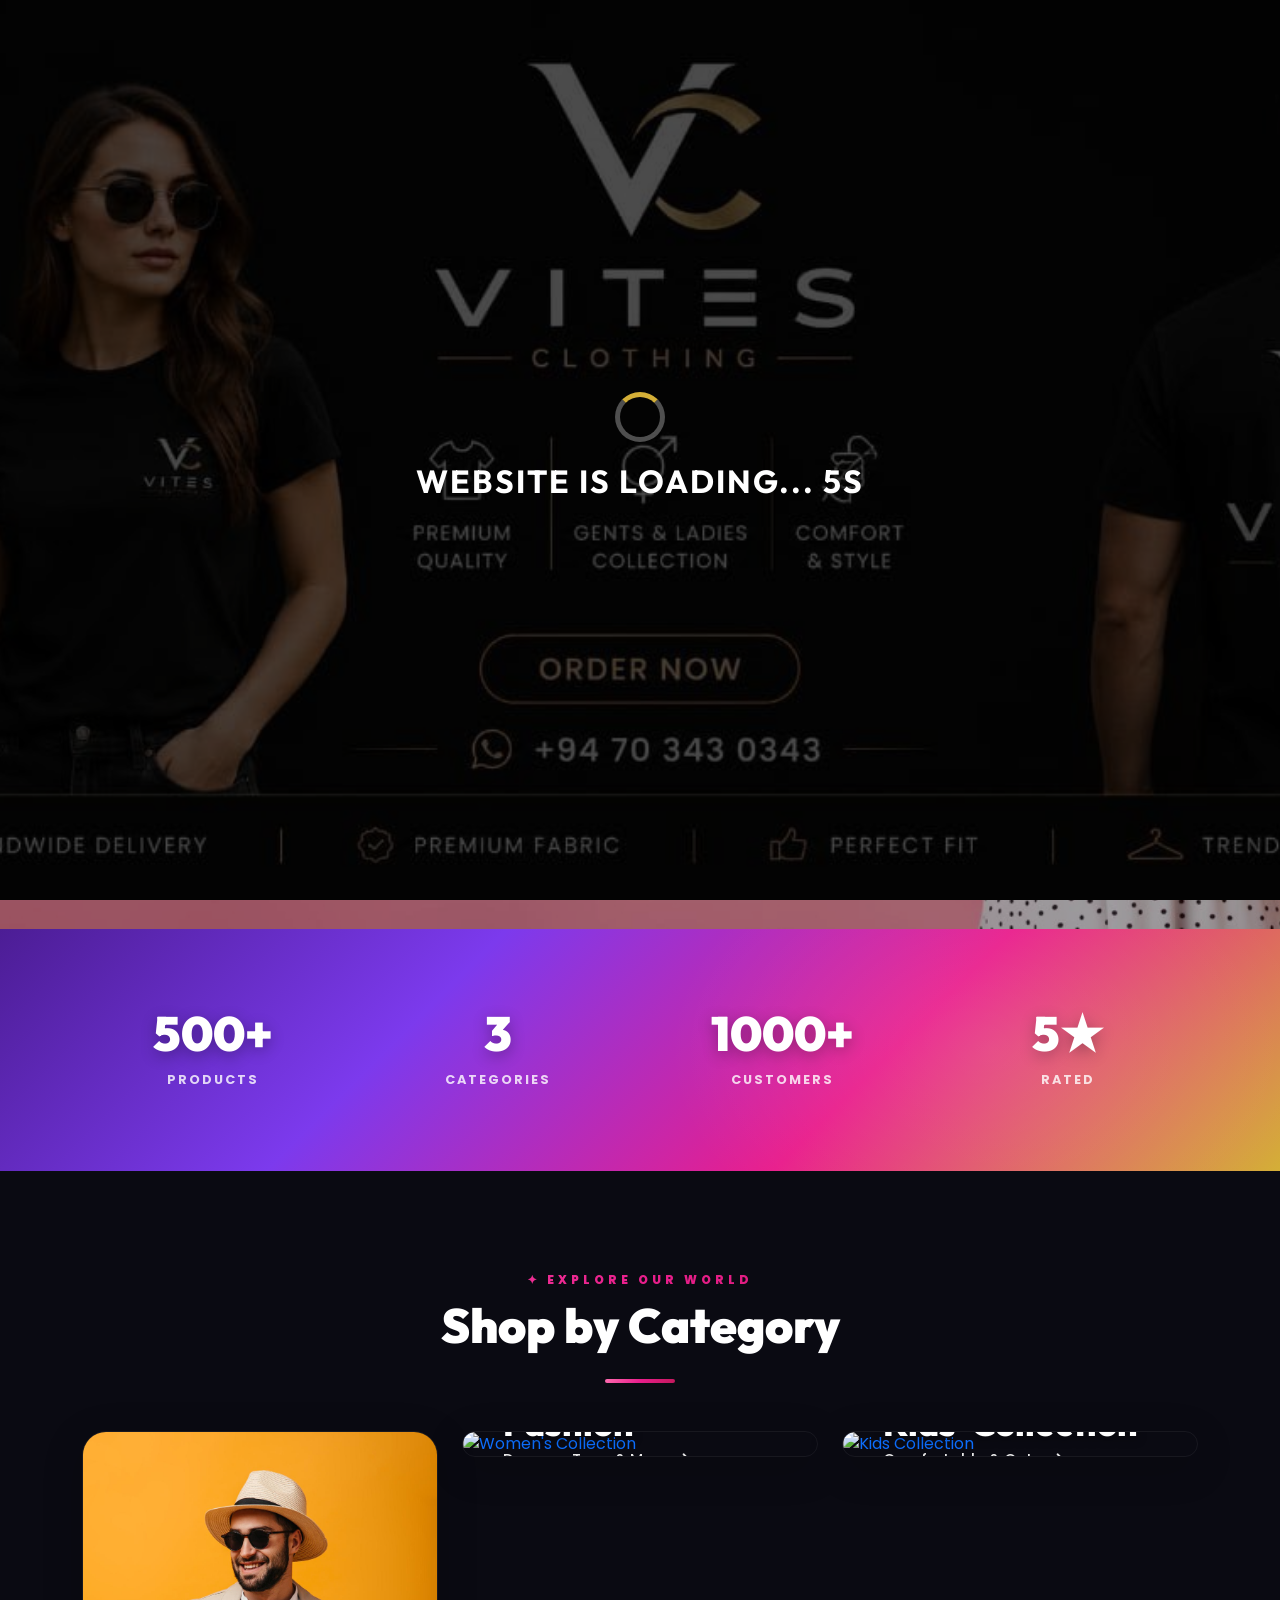
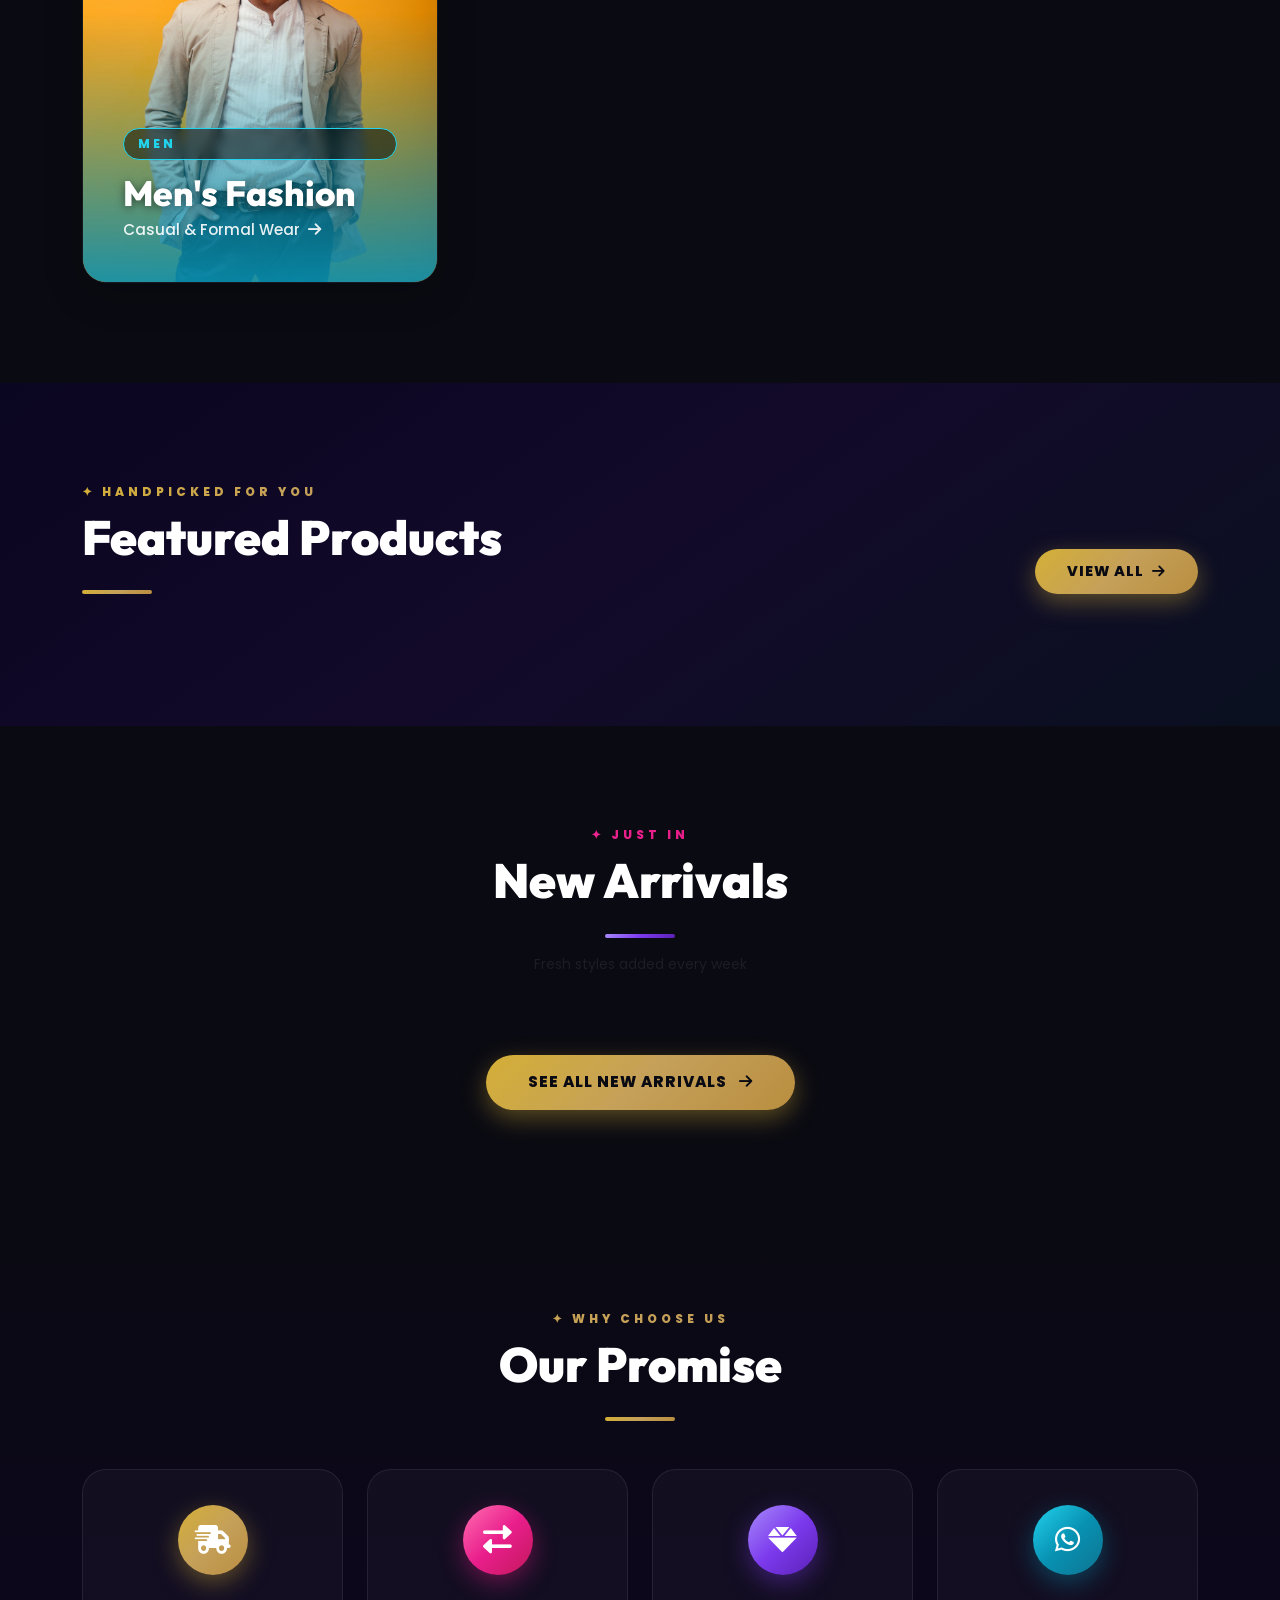
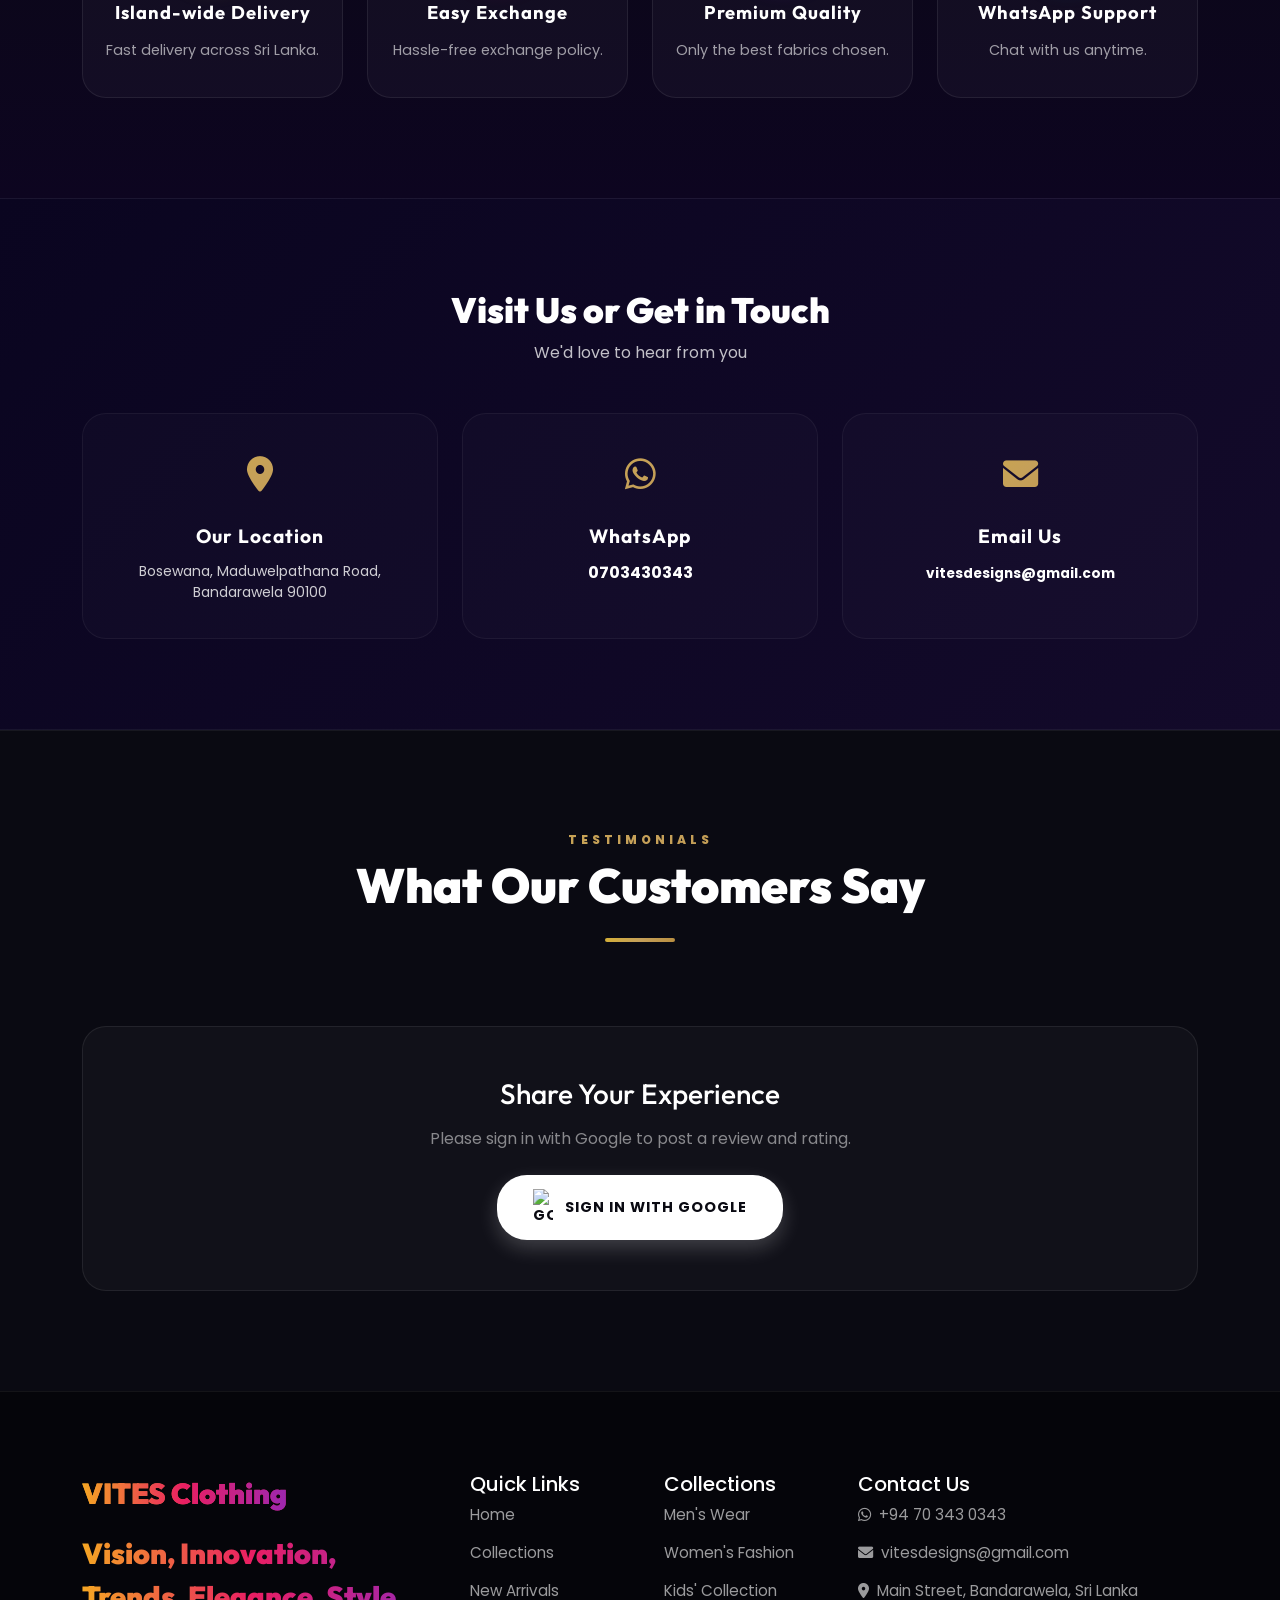
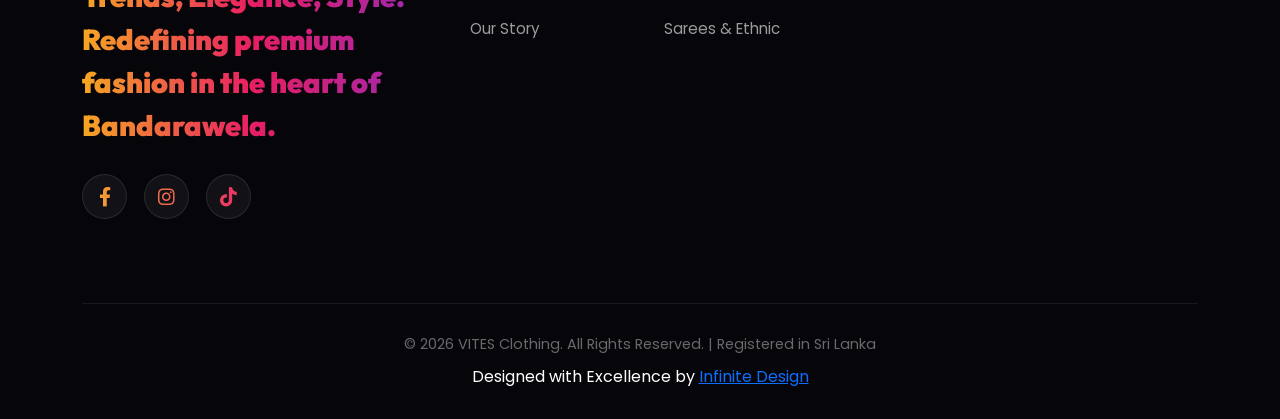
==== commit c304c0f5: "Fix preloader hanging and add countdown timer" ====
--- a/index.html
+++ b/index.html
@@ -74,7 +74,7 @@
     <div id="vites-preloader">
         <div class="preloader-content">
             <div class="spinner"></div>
-            <h2>Website is loading...</h2>
+            <h2>Website is loading... <span id="loading-countdown">5</span>s</h2>
         </div>
     </div>
 
@@ -680,15 +680,25 @@
         initStore();
 
         // Preloader Logic
-        window.addEventListener('load', () => {
-            setTimeout(() => {
-                const preloader = document.getElementById('vites-preloader');
-                if (preloader) {
-                    preloader.style.opacity = '0';
-                    preloader.style.visibility = 'hidden';
-                    document.body.classList.remove('loading');
+        document.addEventListener('DOMContentLoaded', () => {
+            const preloader = document.getElementById('vites-preloader');
+            const countdownEl = document.getElementById('loading-countdown');
+            let timeLeft = 5;
+
+            const timer = setInterval(() => {
+                timeLeft--;
+                if (countdownEl) countdownEl.innerText = timeLeft;
+                
+                if (timeLeft <= 0) {
+                    clearInterval(timer);
+                    if (preloader) {
+                        preloader.style.opacity = '0';
+                        preloader.style.visibility = 'hidden';
+                        setTimeout(() => preloader.style.display = 'none', 500);
+                        document.body.classList.remove('loading');
+                    }
                 }
-            }, 2000); // 2 seconds delay
+            }, 1000);
         });
 
     </script>
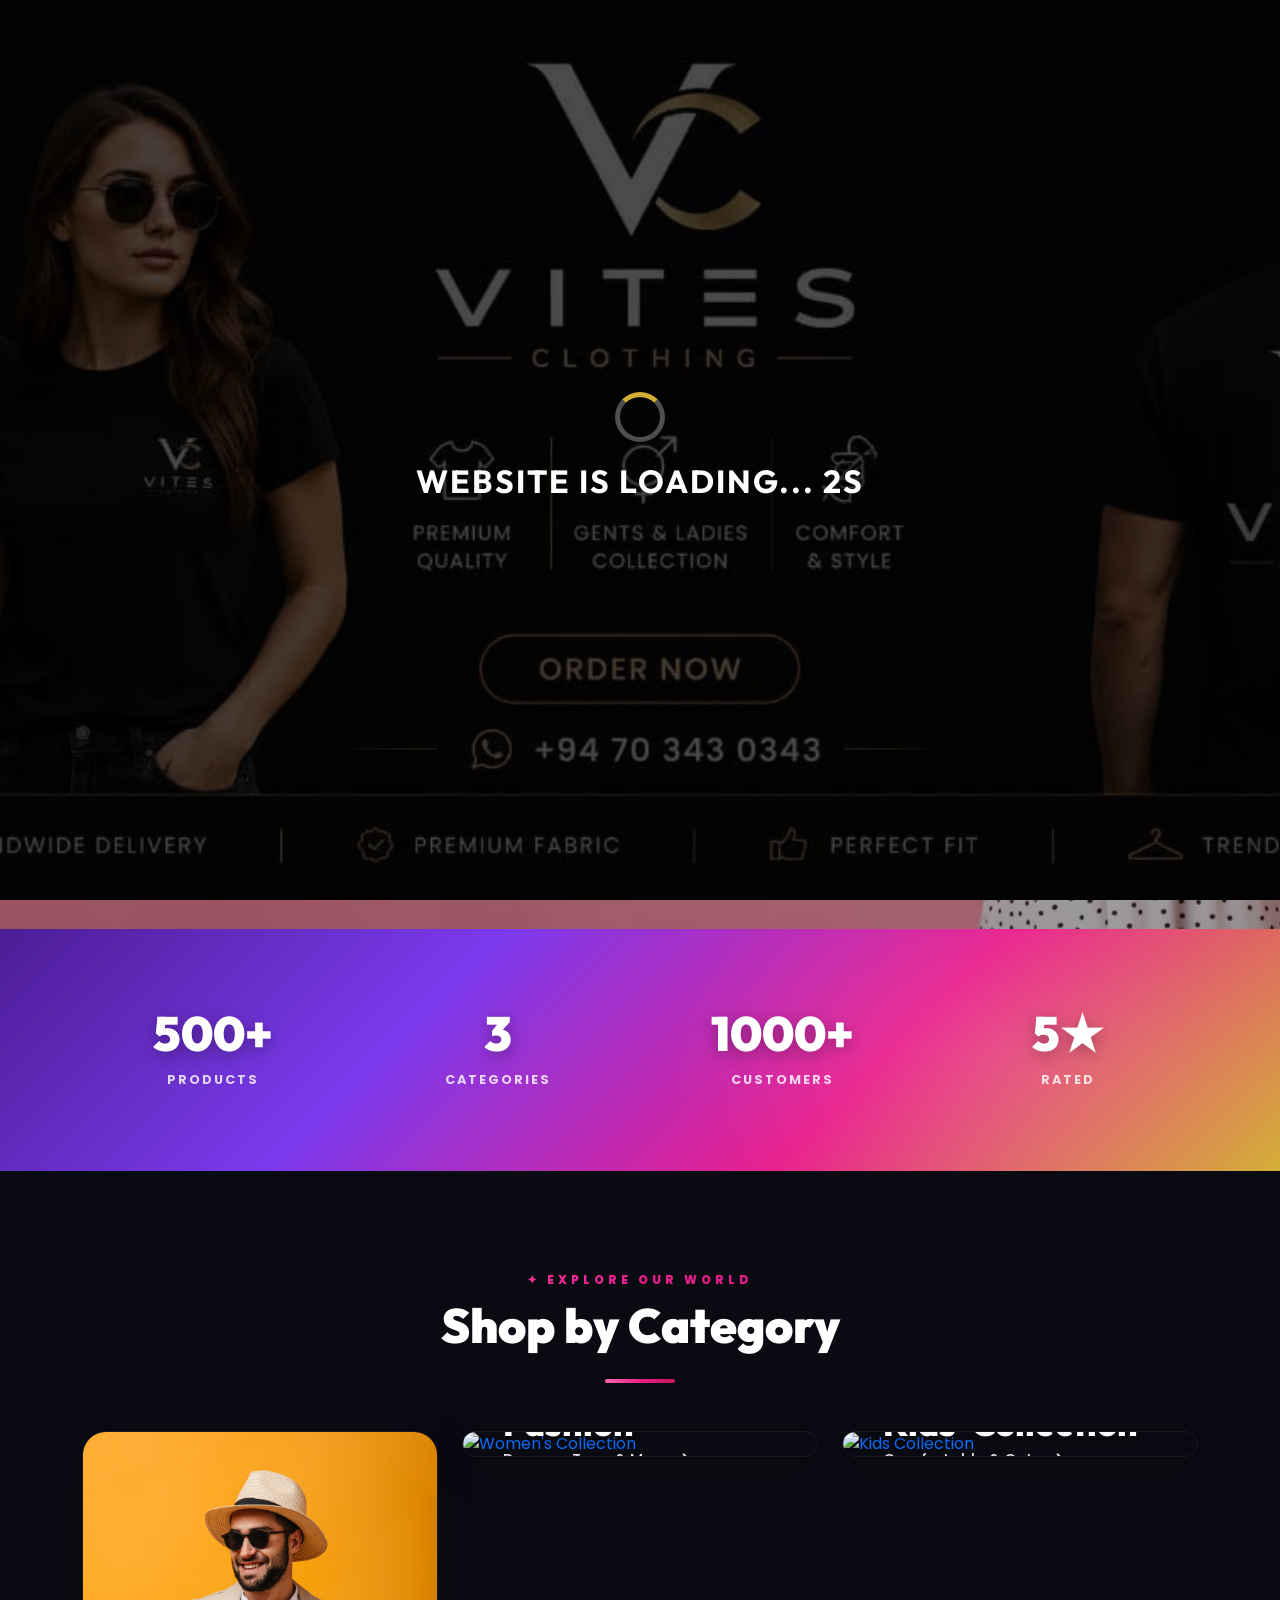
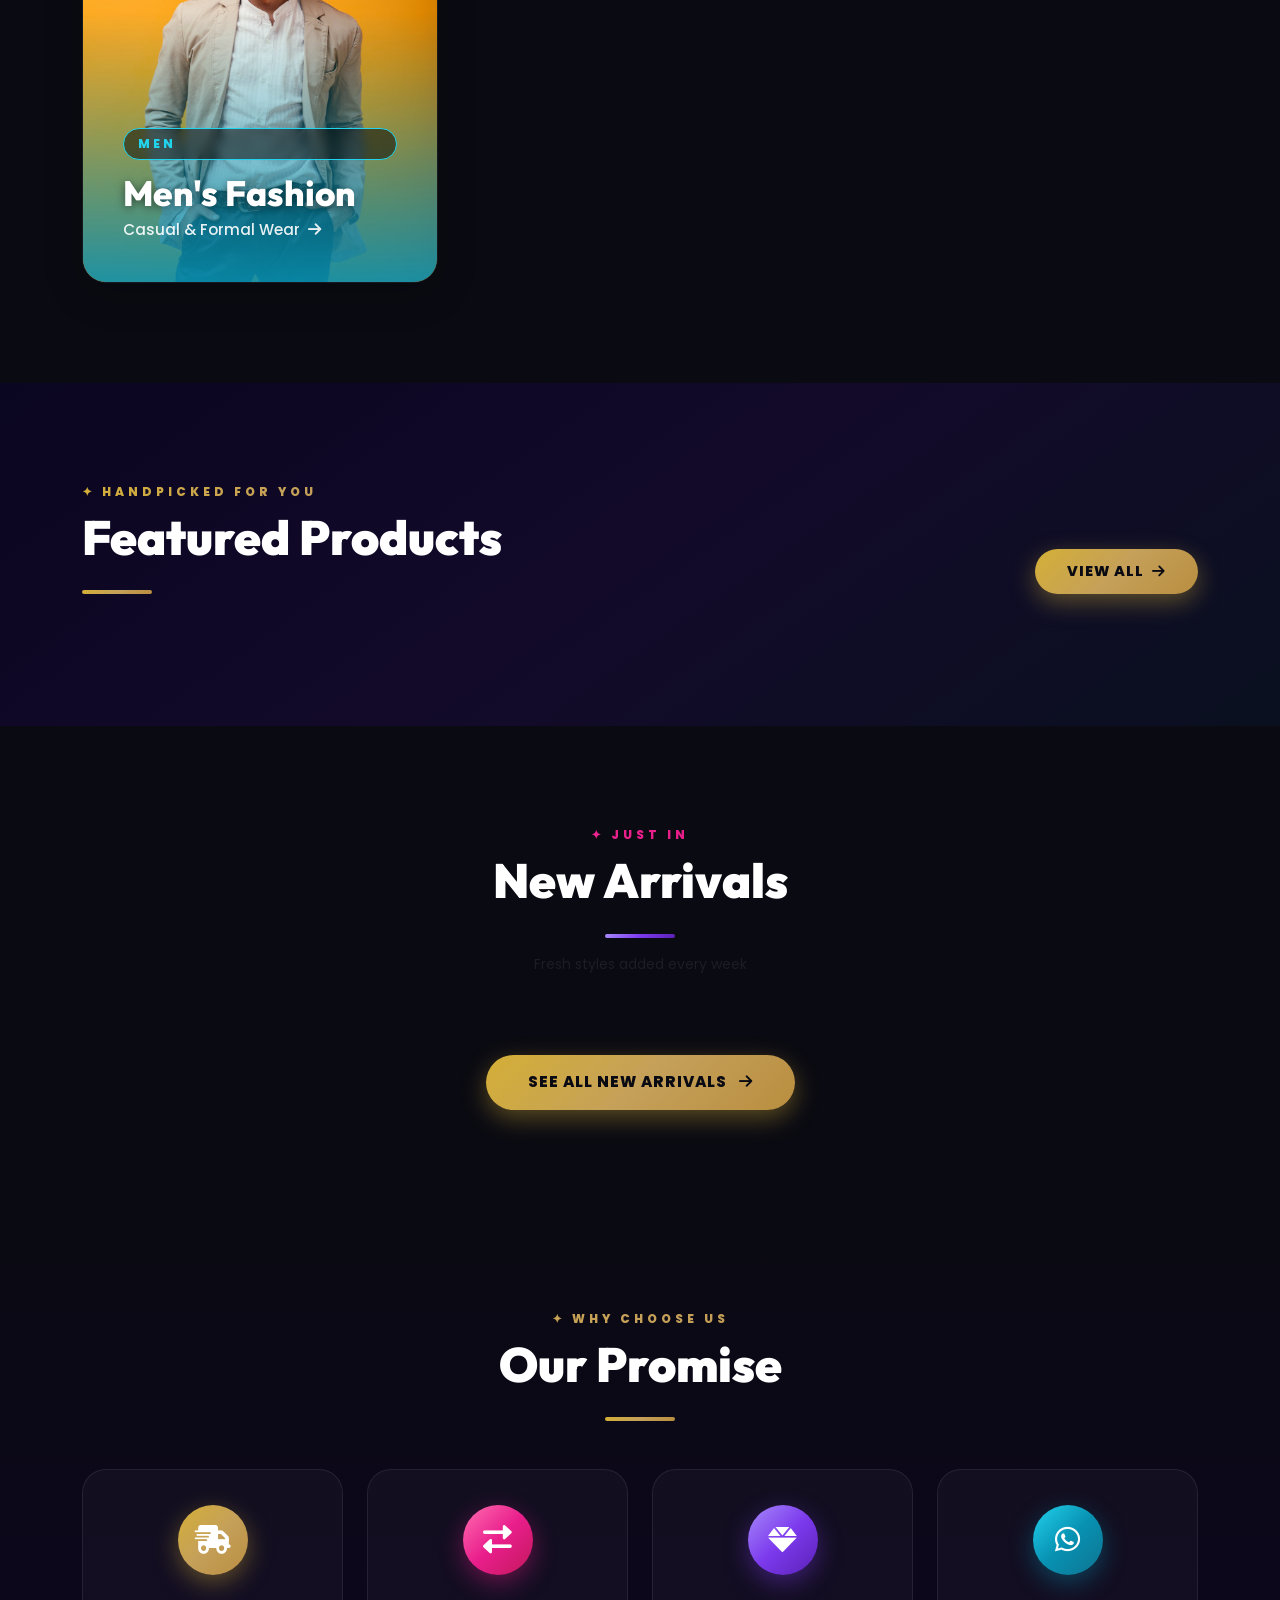
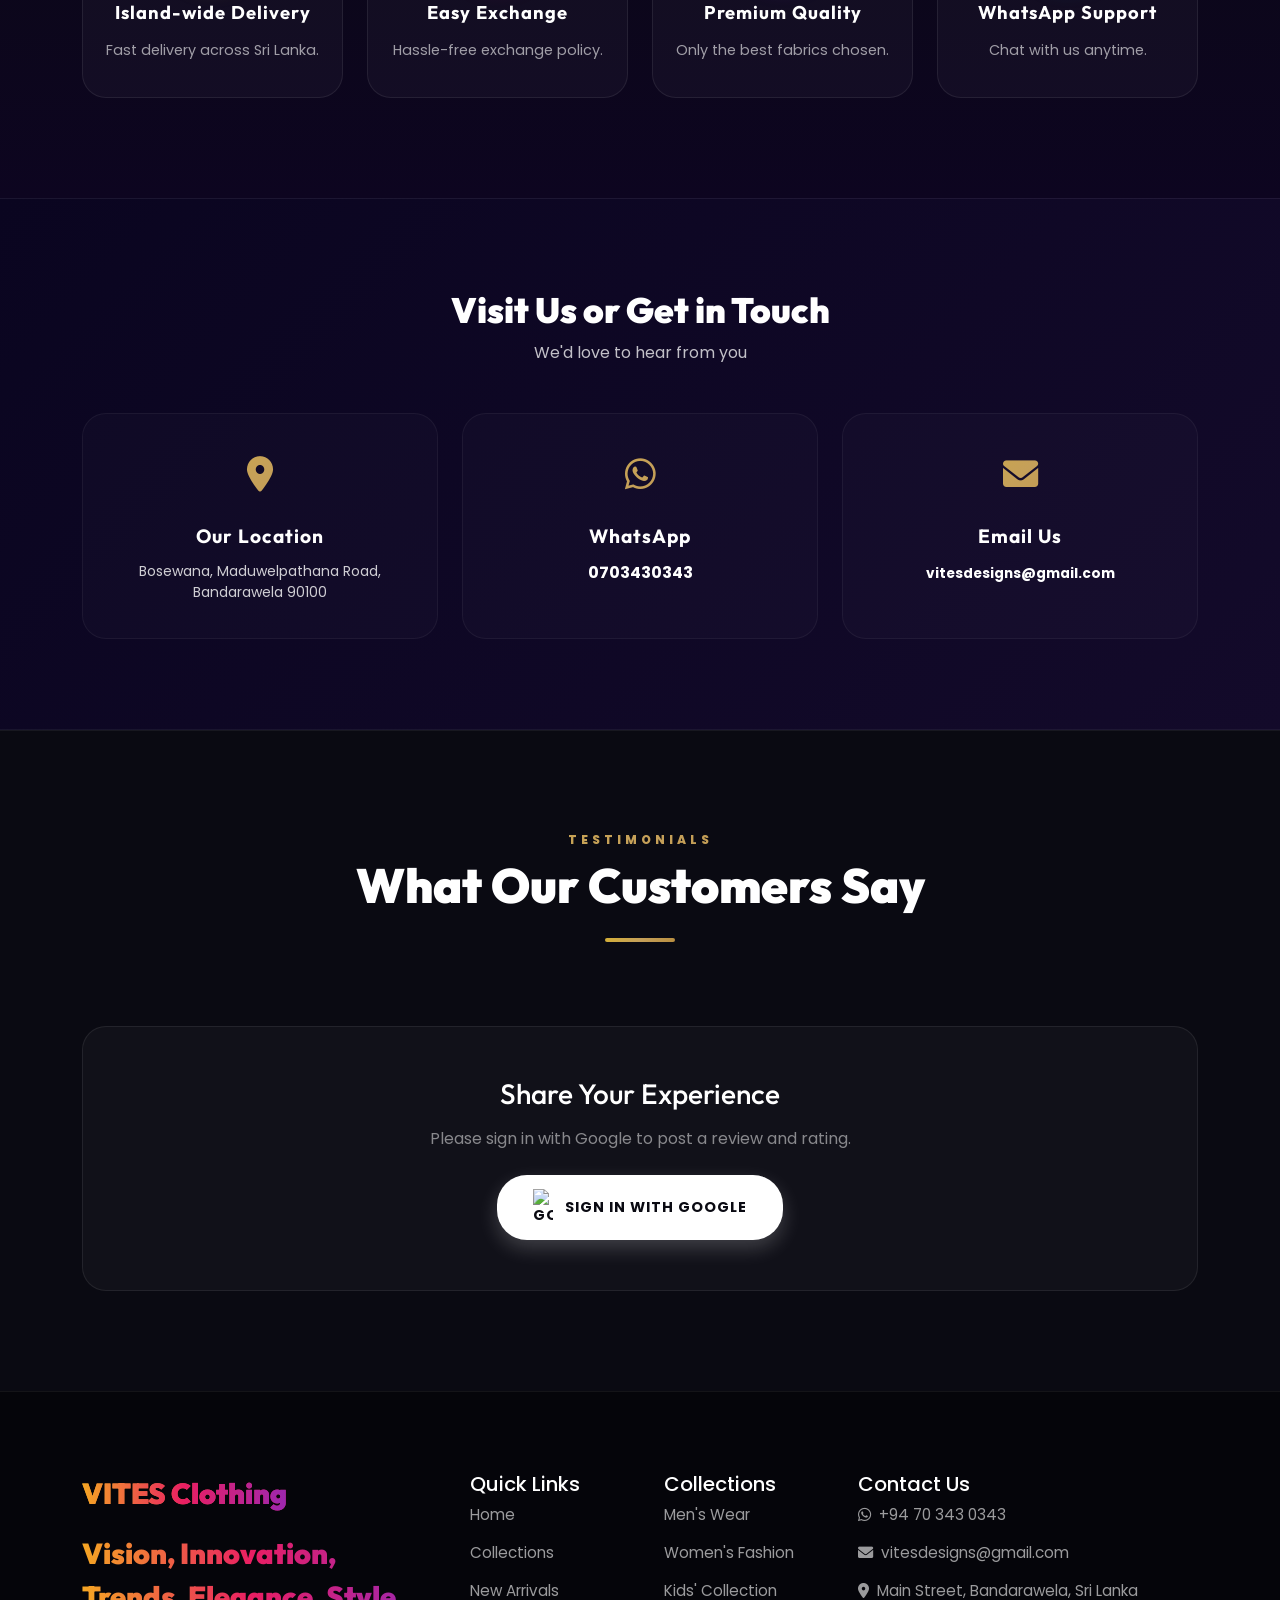
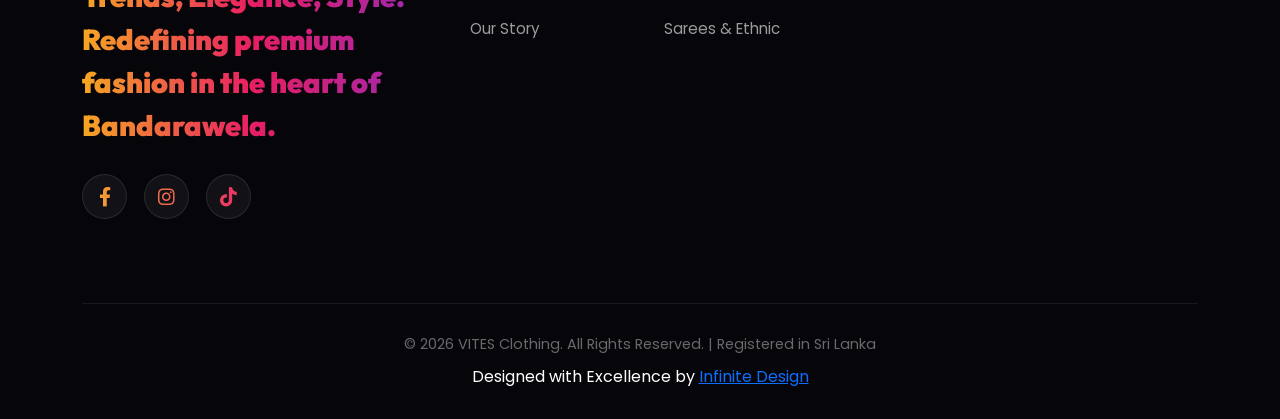
==== commit b4df4cb8: "Isolate preloader script to prevent blocking from other JS errors" ====
--- a/index.html
+++ b/index.html
@@ -77,6 +77,38 @@
             <h2>Website is loading... <span id="loading-countdown">5</span>s</h2>
         </div>
     </div>
+    <script>
+        (function() {
+            var preloader = document.getElementById('vites-preloader');
+            var countdownEl = document.getElementById('loading-countdown');
+            var timeLeft = 5;
+
+            var timer = setInterval(function() {
+                timeLeft--;
+                if (countdownEl) countdownEl.innerText = timeLeft;
+                
+                if (timeLeft <= 0) {
+                    clearInterval(timer);
+                    if (preloader) {
+                        preloader.style.opacity = '0';
+                        preloader.style.visibility = 'hidden';
+                        setTimeout(function() { preloader.style.display = 'none'; }, 500);
+                        document.body.classList.remove('loading');
+                    }
+                }
+            }, 1000);
+            
+            // Failsafe: hide after 6 seconds maximum regardless of interval
+            setTimeout(function() {
+                if (preloader) {
+                    preloader.style.opacity = '0';
+                    preloader.style.visibility = 'hidden';
+                    setTimeout(function() { preloader.style.display = 'none'; }, 500);
+                    document.body.classList.remove('loading');
+                }
+            }, 6000);
+        })();
+    </script>
 
     <!-- TICKER -->
     <div class="ticker-wrap">
@@ -679,27 +711,7 @@
 
         initStore();
 
-        // Preloader Logic
-        document.addEventListener('DOMContentLoaded', () => {
-            const preloader = document.getElementById('vites-preloader');
-            const countdownEl = document.getElementById('loading-countdown');
-            let timeLeft = 5;
-
-            const timer = setInterval(() => {
-                timeLeft--;
-                if (countdownEl) countdownEl.innerText = timeLeft;
-                
-                if (timeLeft <= 0) {
-                    clearInterval(timer);
-                    if (preloader) {
-                        preloader.style.opacity = '0';
-                        preloader.style.visibility = 'hidden';
-                        setTimeout(() => preloader.style.display = 'none', 500);
-                        document.body.classList.remove('loading');
-                    }
-                }
-            }, 1000);
-        });
+
 
     </script>
 </body>
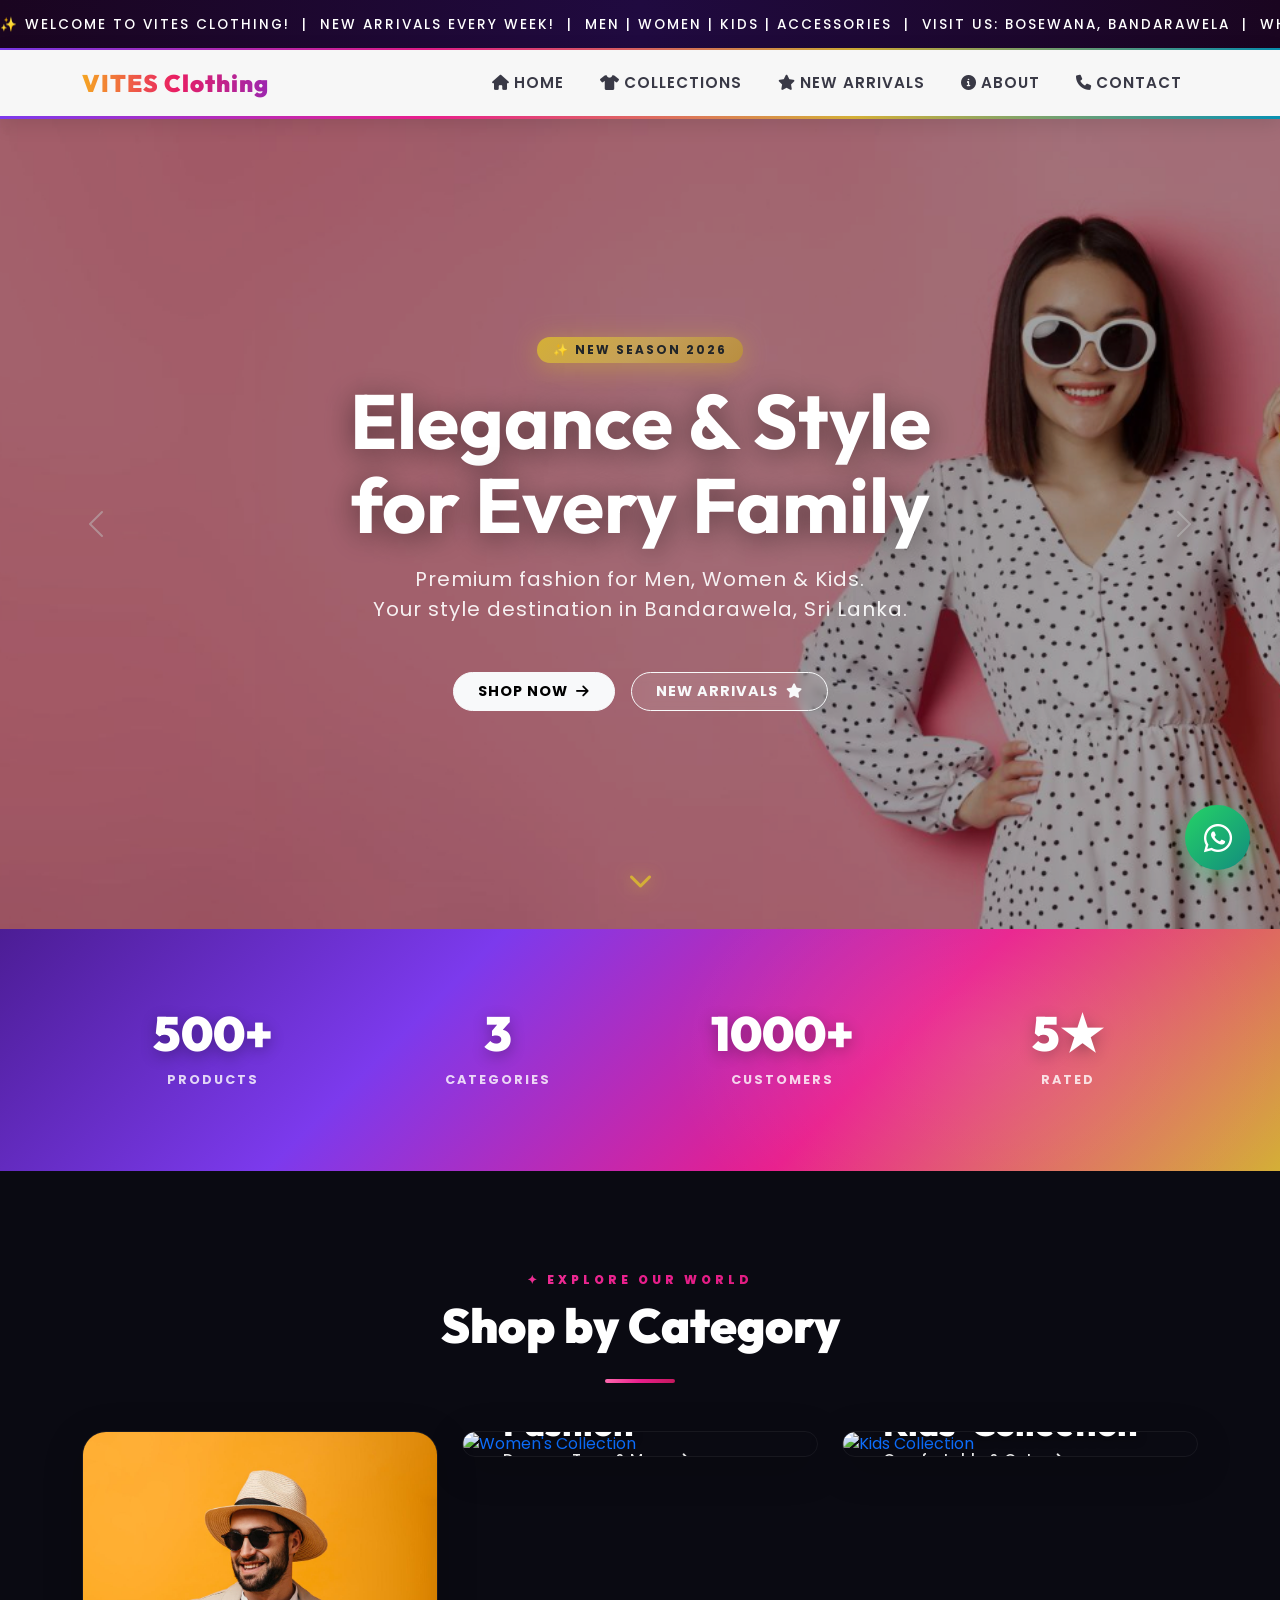
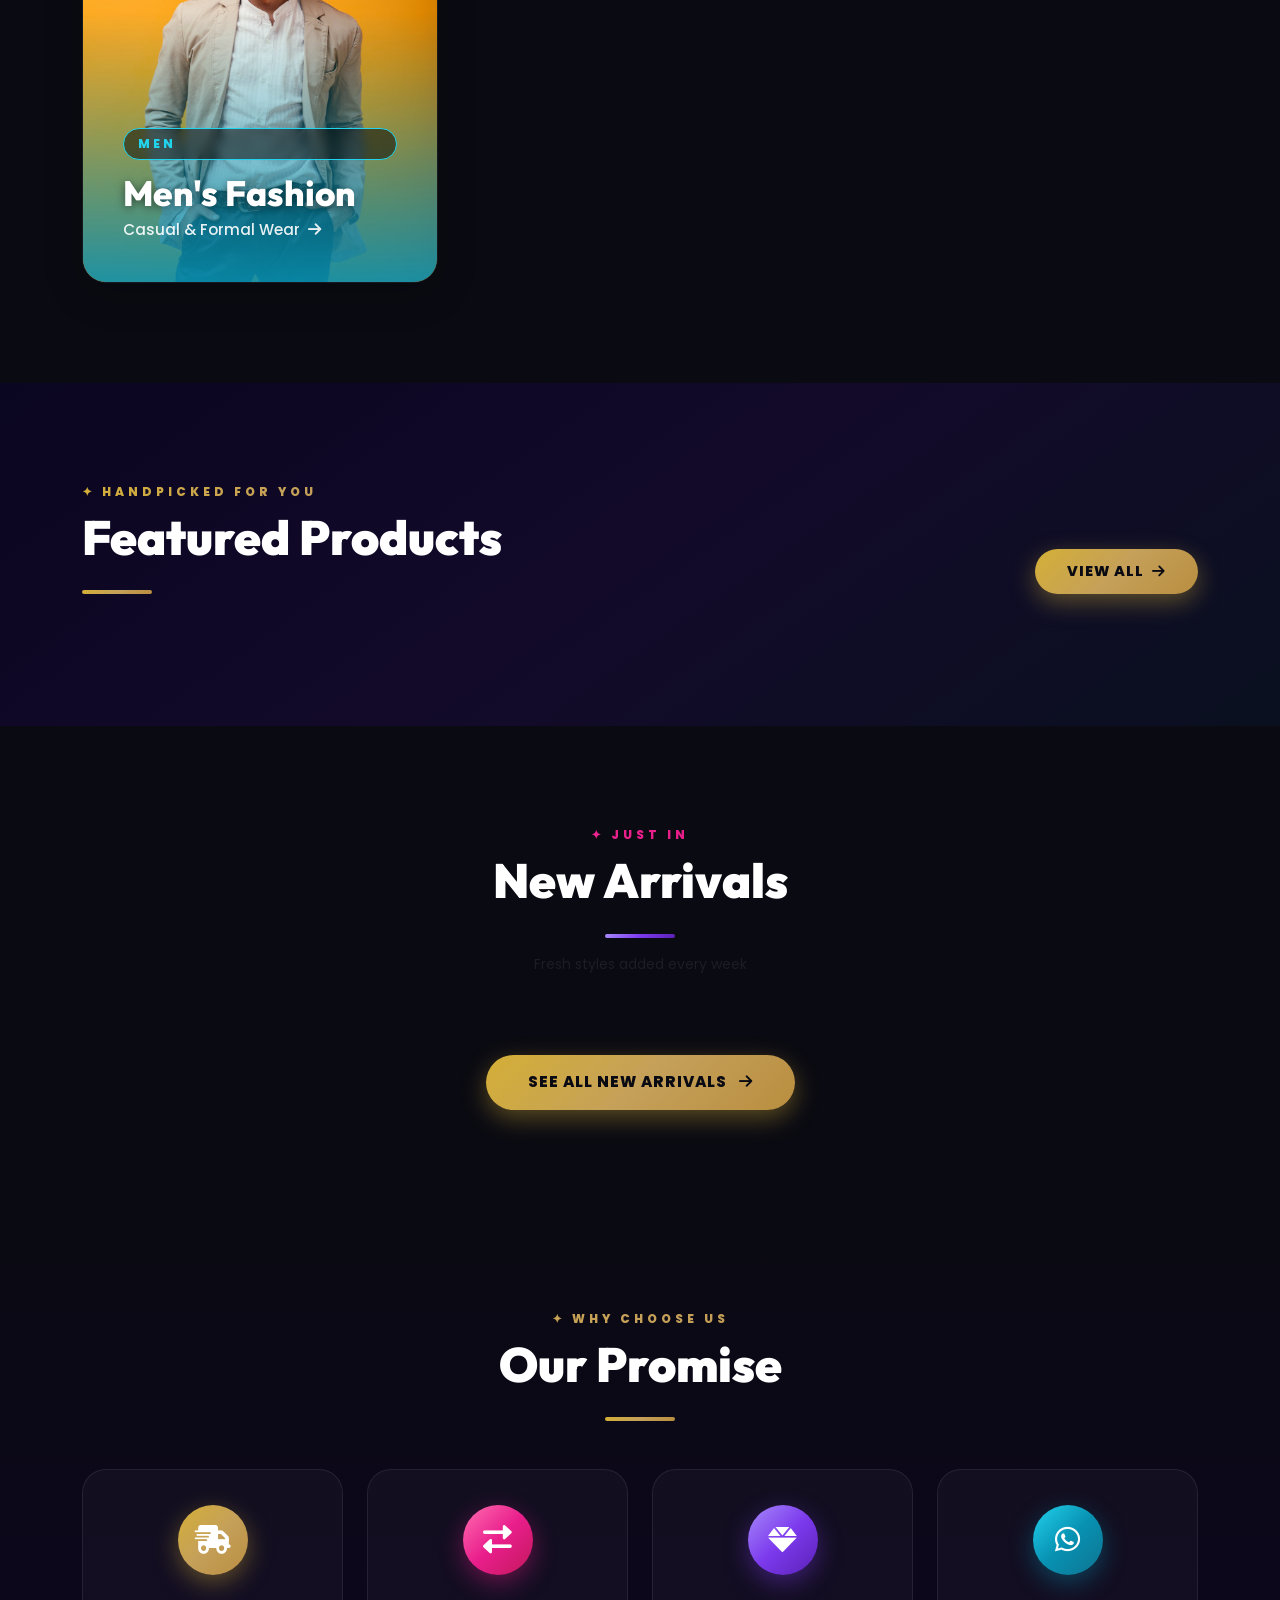
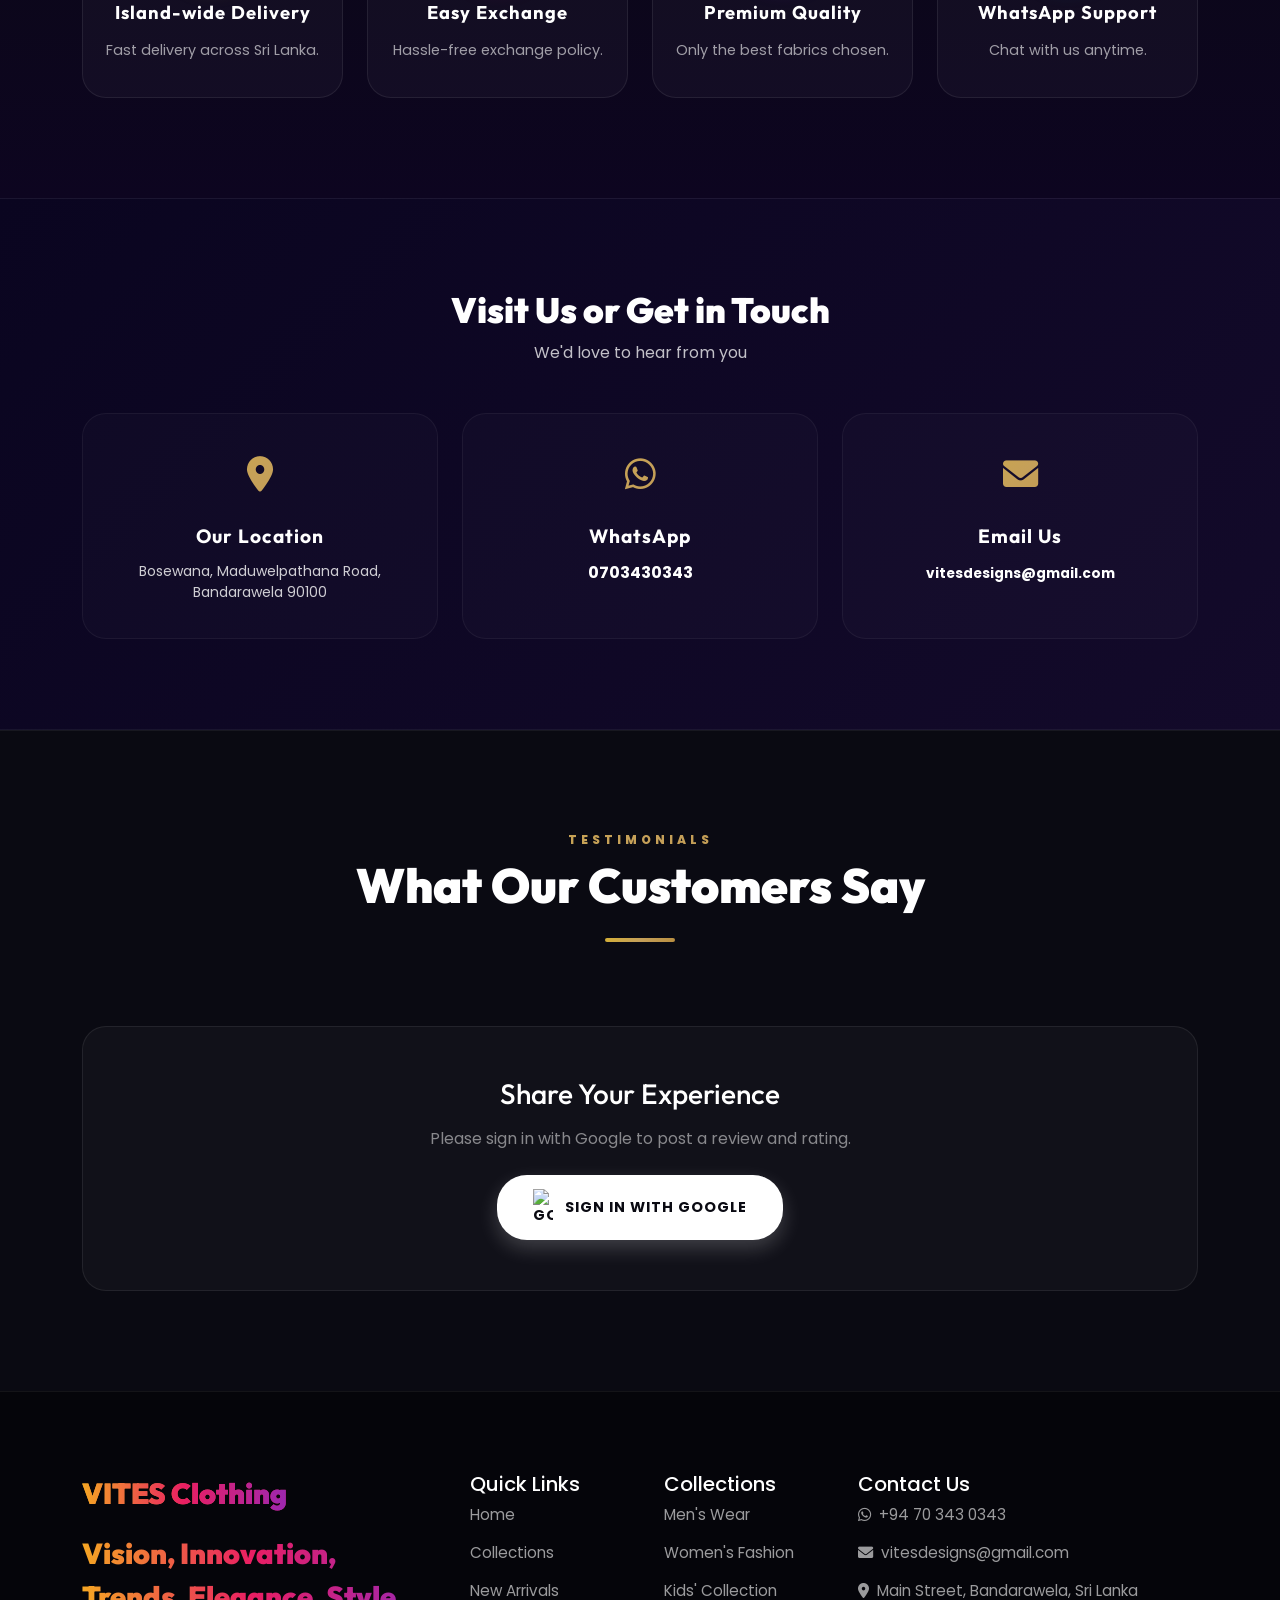
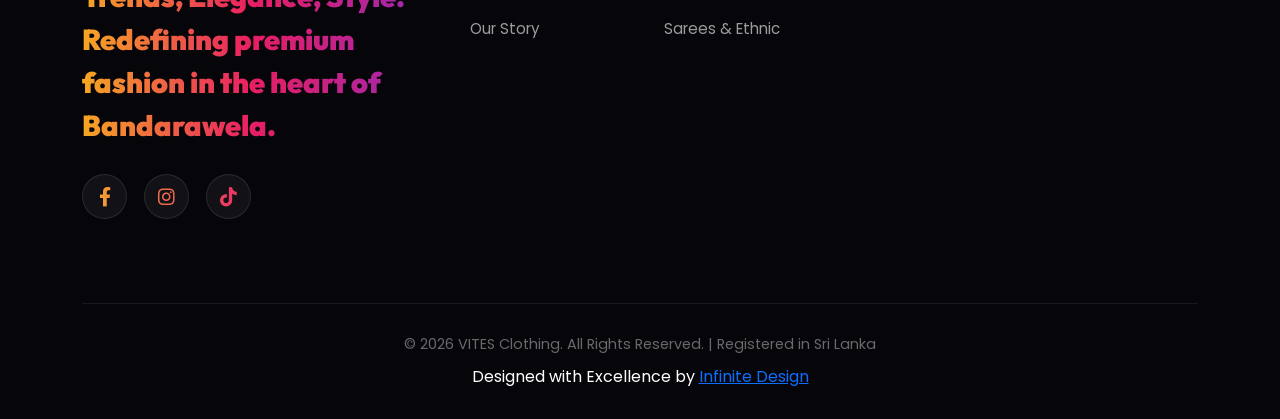
==== commit afa0dbbb: "Optimize website loading, fix mobile images, and improve admin UI" ====
--- a/index.html
+++ b/index.html
@@ -81,7 +81,7 @@
         (function() {
             var preloader = document.getElementById('vites-preloader');
             var countdownEl = document.getElementById('loading-countdown');
-            var timeLeft = 5;
+            var timeLeft = 1;
 
             var timer = setInterval(function() {
                 timeLeft--;
@@ -153,16 +153,16 @@
                     <img src="img/f1.jpg" class="d-block w-100" alt="VITES Clothing Fashion 1">
                 </div>
                 <div class="carousel-item">
-                    <img src="img/f2.jpg" class="d-block w-100" alt="VITES Clothing Fashion 2">
+                    <img src="img/f2.jpg" class="d-block w-100" alt="VITES Clothing Fashion 2" loading="lazy">
                 </div>
                 <div class="carousel-item">
-                    <img src="img/f3.jpg" class="d-block w-100" alt="VITES Clothing Fashion 3">
+                    <img src="img/f3.jpg" class="d-block w-100" alt="VITES Clothing Fashion 3" loading="lazy">
                 </div>
                 <div class="carousel-item">
-                    <img src="img/f4.jpg" class="d-block w-100" alt="VITES Clothing Fashion 4">
+                    <img src="img/f4.jpg" class="d-block w-100" alt="VITES Clothing Fashion 4" loading="lazy">
                 </div>
                 <div class="carousel-item">
-                    <img src="img/f5.jpg" class="d-block w-100" alt="VITES Clothing Fashion 5">
+                    <img src="img/f5.jpg" class="d-block w-100" alt="VITES Clothing Fashion 5" loading="lazy">
                 </div>
             </div>
             <button class="carousel-control-prev" type="button" data-bs-target="#heroCarousel" data-bs-slide="prev">
@@ -249,7 +249,7 @@
             <div class="row g-4">
                 <div class="col-md-4">
                     <a href="products.html?cat=men" class="category-card men-card">
-                        <img src="img/men.jpg" alt="Men's Collection">
+                        <img src="img/men.jpg" alt="Men's Collection" loading="lazy">
                         <div class="cat-arrow"><i class="fas fa-arrow-right"></i></div>
                         <div class="cat-overlay-men">
                             <div class="cat-badge men">MEN</div>
@@ -260,7 +260,7 @@
                 </div>
                 <div class="col-md-4">
                     <a href="products.html?cat=women" class="category-card women-card">
-                        <img src="img/woman-choosing-orange-striped-dress.jpg" alt="Women's Collection">
+                        <img src="img/woman-choosing-orange-striped-dress.jpg" alt="Women's Collection" loading="lazy">
                         <div class="cat-arrow"><i class="fas fa-arrow-right"></i></div>
                         <div class="cat-overlay-women">
                             <div class="cat-badge women">WOMEN</div>
@@ -271,7 +271,7 @@
                 </div>
                 <div class="col-md-4">
                     <a href="products.html?cat=kids" class="category-card kids-card">
-                        <img src="img/kids.jpg" alt="Kids Collection">
+                        <img src="img/kids.jpg" alt="Kids Collection" loading="lazy">
                         <div class="cat-arrow"><i class="fas fa-arrow-right"></i></div>
                         <div class="cat-overlay-kids">
                             <div class="cat-badge kids">KIDS</div>
@@ -624,7 +624,7 @@
                 <div class="${cardClass} ${oosClass}">
                     <div class="card-img-wrap">
                         ${isNA ? '<span class="prod-badge new">NEW</span>' : badgeHtml}
-                        <img src="${p.image}" alt="${p.name}" onerror="this.onerror=null; this.src='img/f1.jpg';">
+                        <img src="${p.image}" alt="${p.name}" loading="lazy" onerror="this.onerror=null; this.src='img/f1.jpg';">
                     </div>
                     <div class="${infoClass}">
                         <div class="${catClass}">${p.category.toUpperCase()} • ${p.subCategory || ''}</div>
--- a/css/premium.css
+++ b/css/premium.css
@@ -1911,4 +1911,21 @@
     .product-info, .na-info {
         padding: 0 10px 15px;
     }
-}+}
+@media (max-width: 768px) {
+    .category-card img {
+        height: 300px !important;
+        max-width: 100%;
+    }
+    .card-img-wrap img {
+        height: 250px !important;
+        max-width: 100%;
+    }
+    #heroCarousel .carousel-item img {
+        height: 60vh !important;
+    }
+    .hero-section {
+        height: 60vh !important;
+    }
+}
+
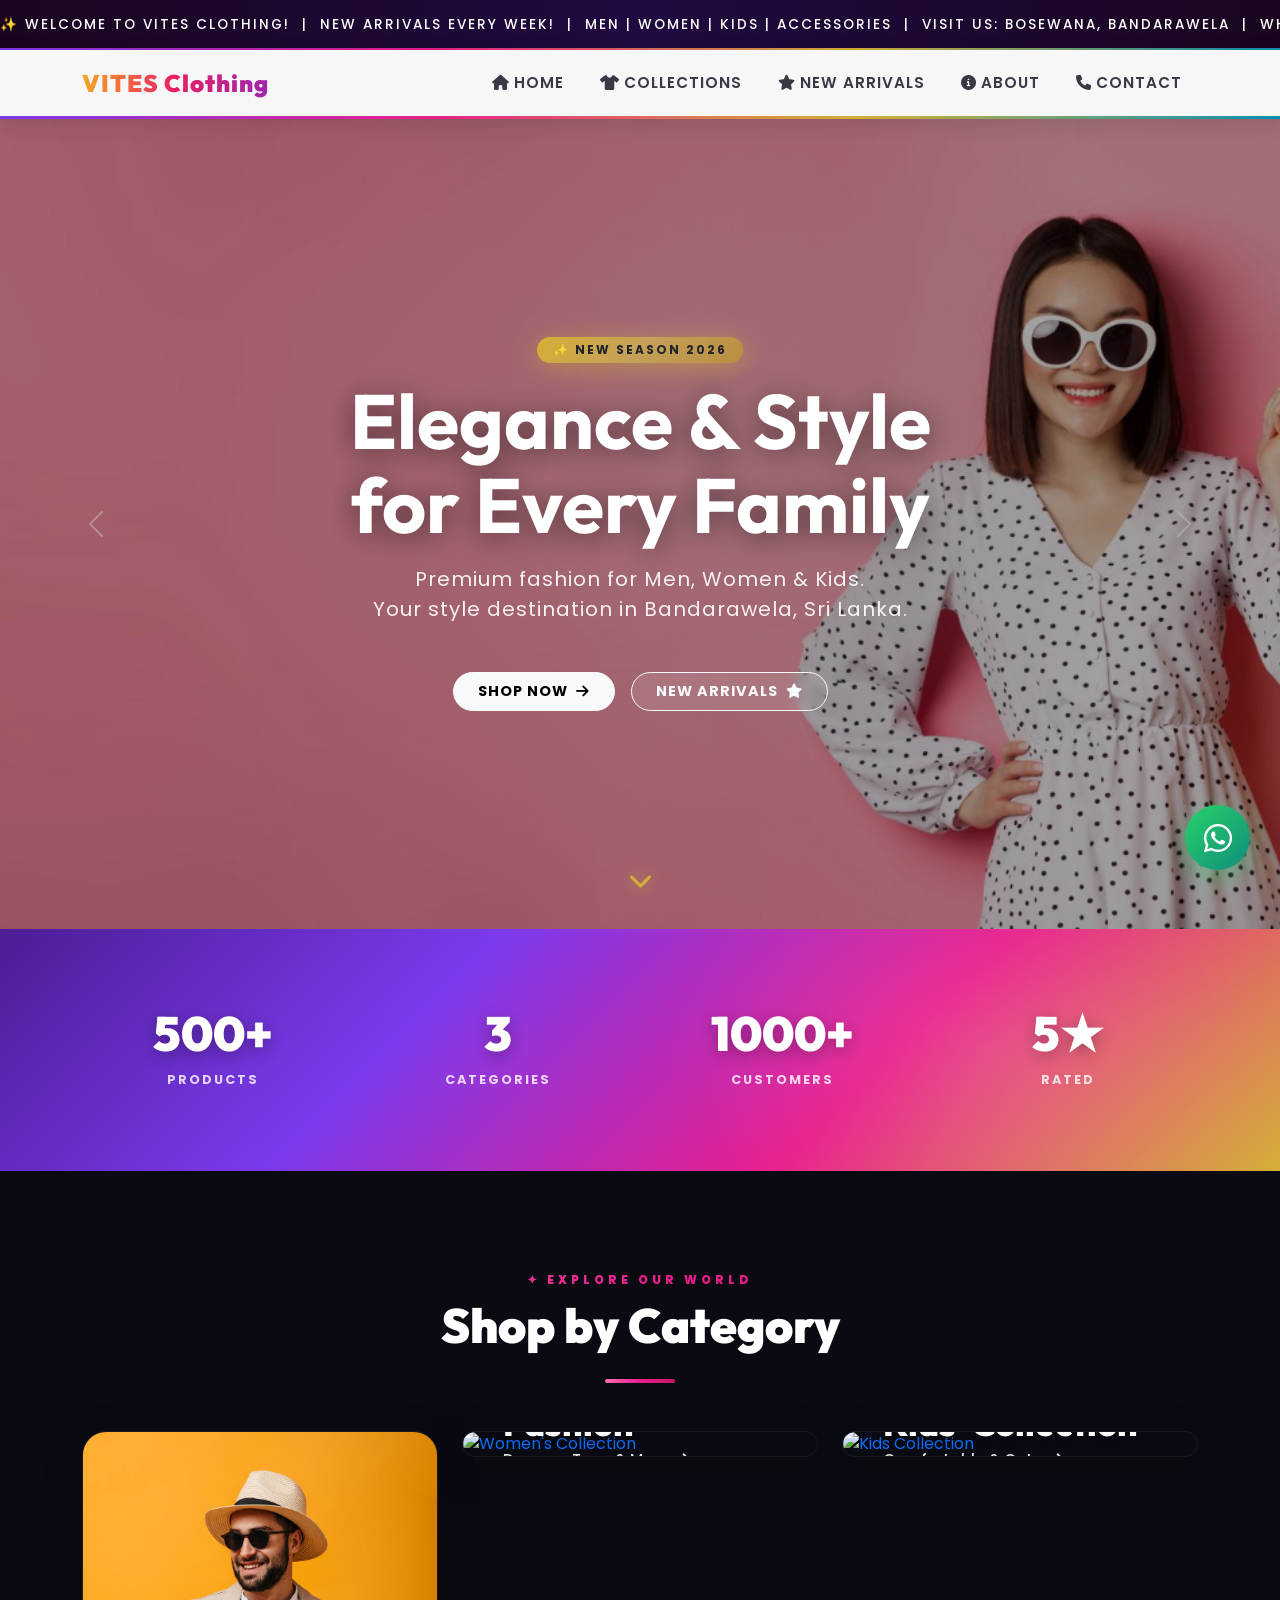
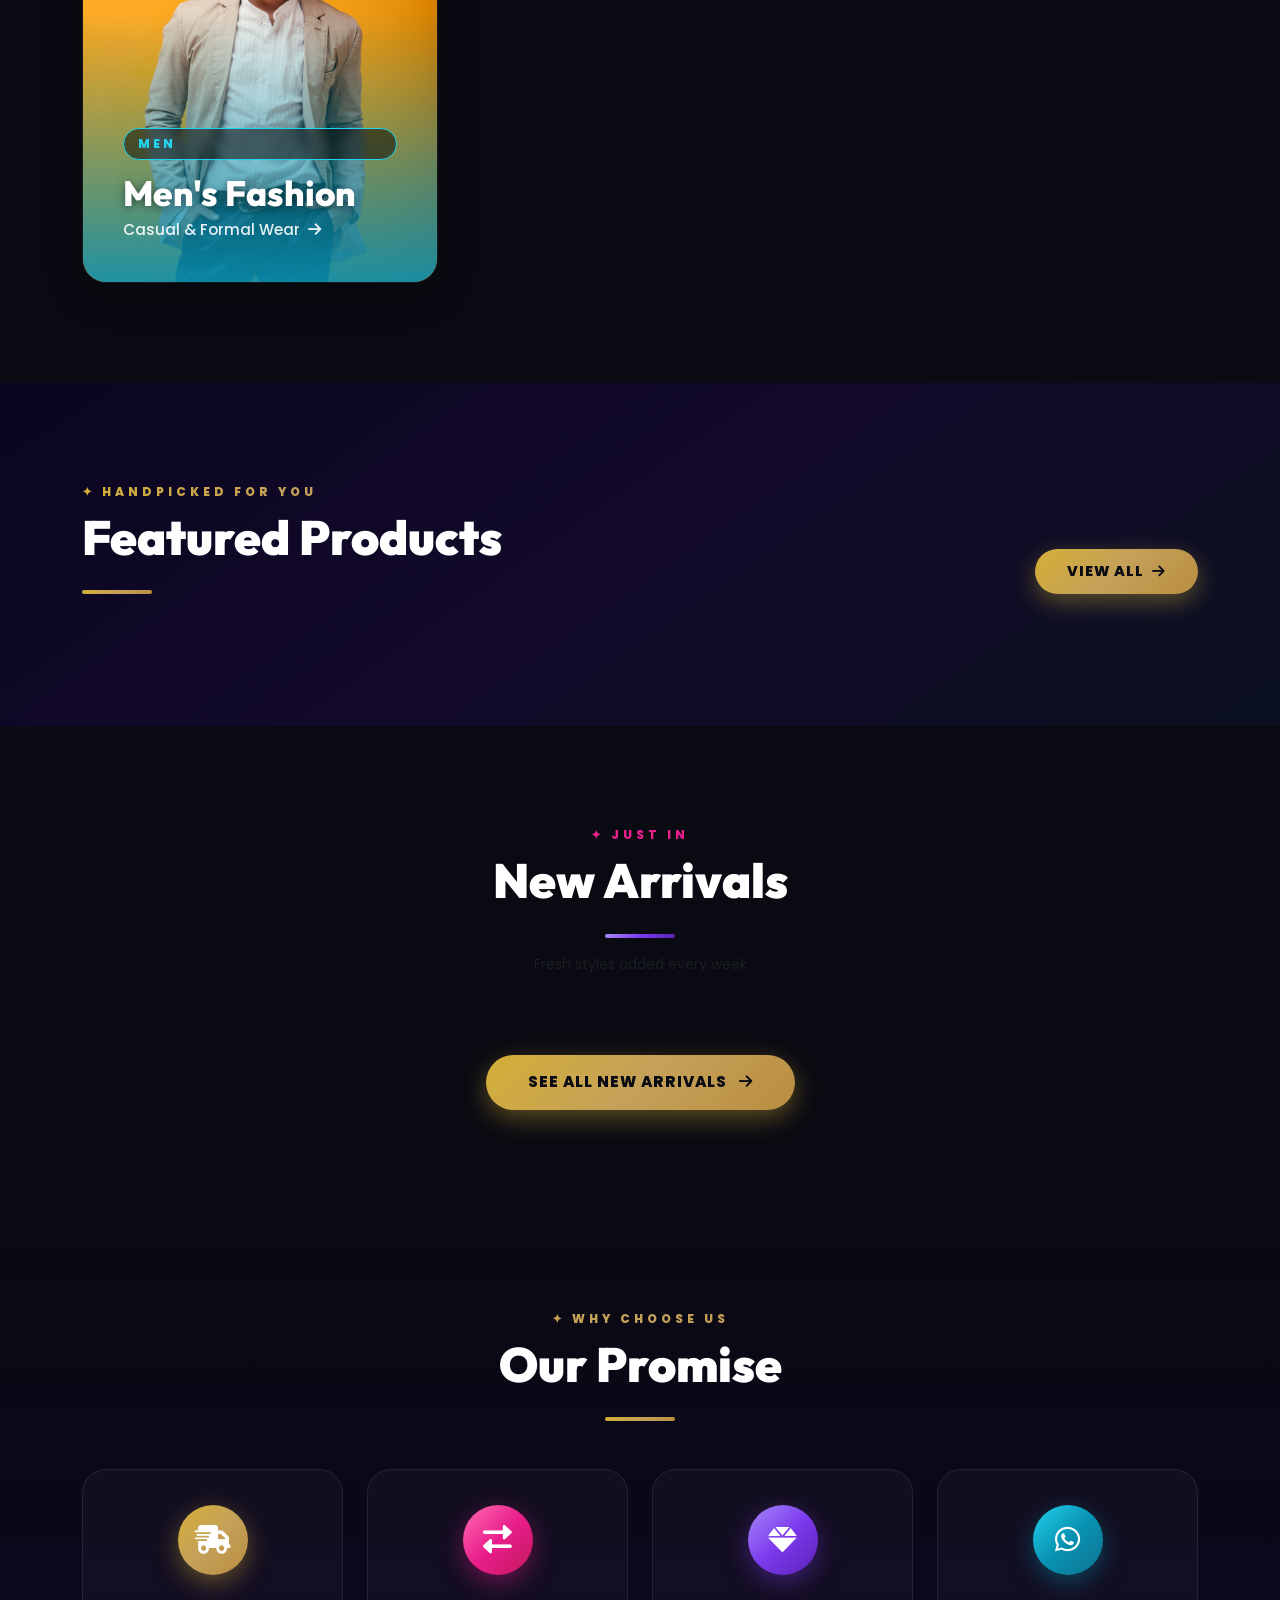
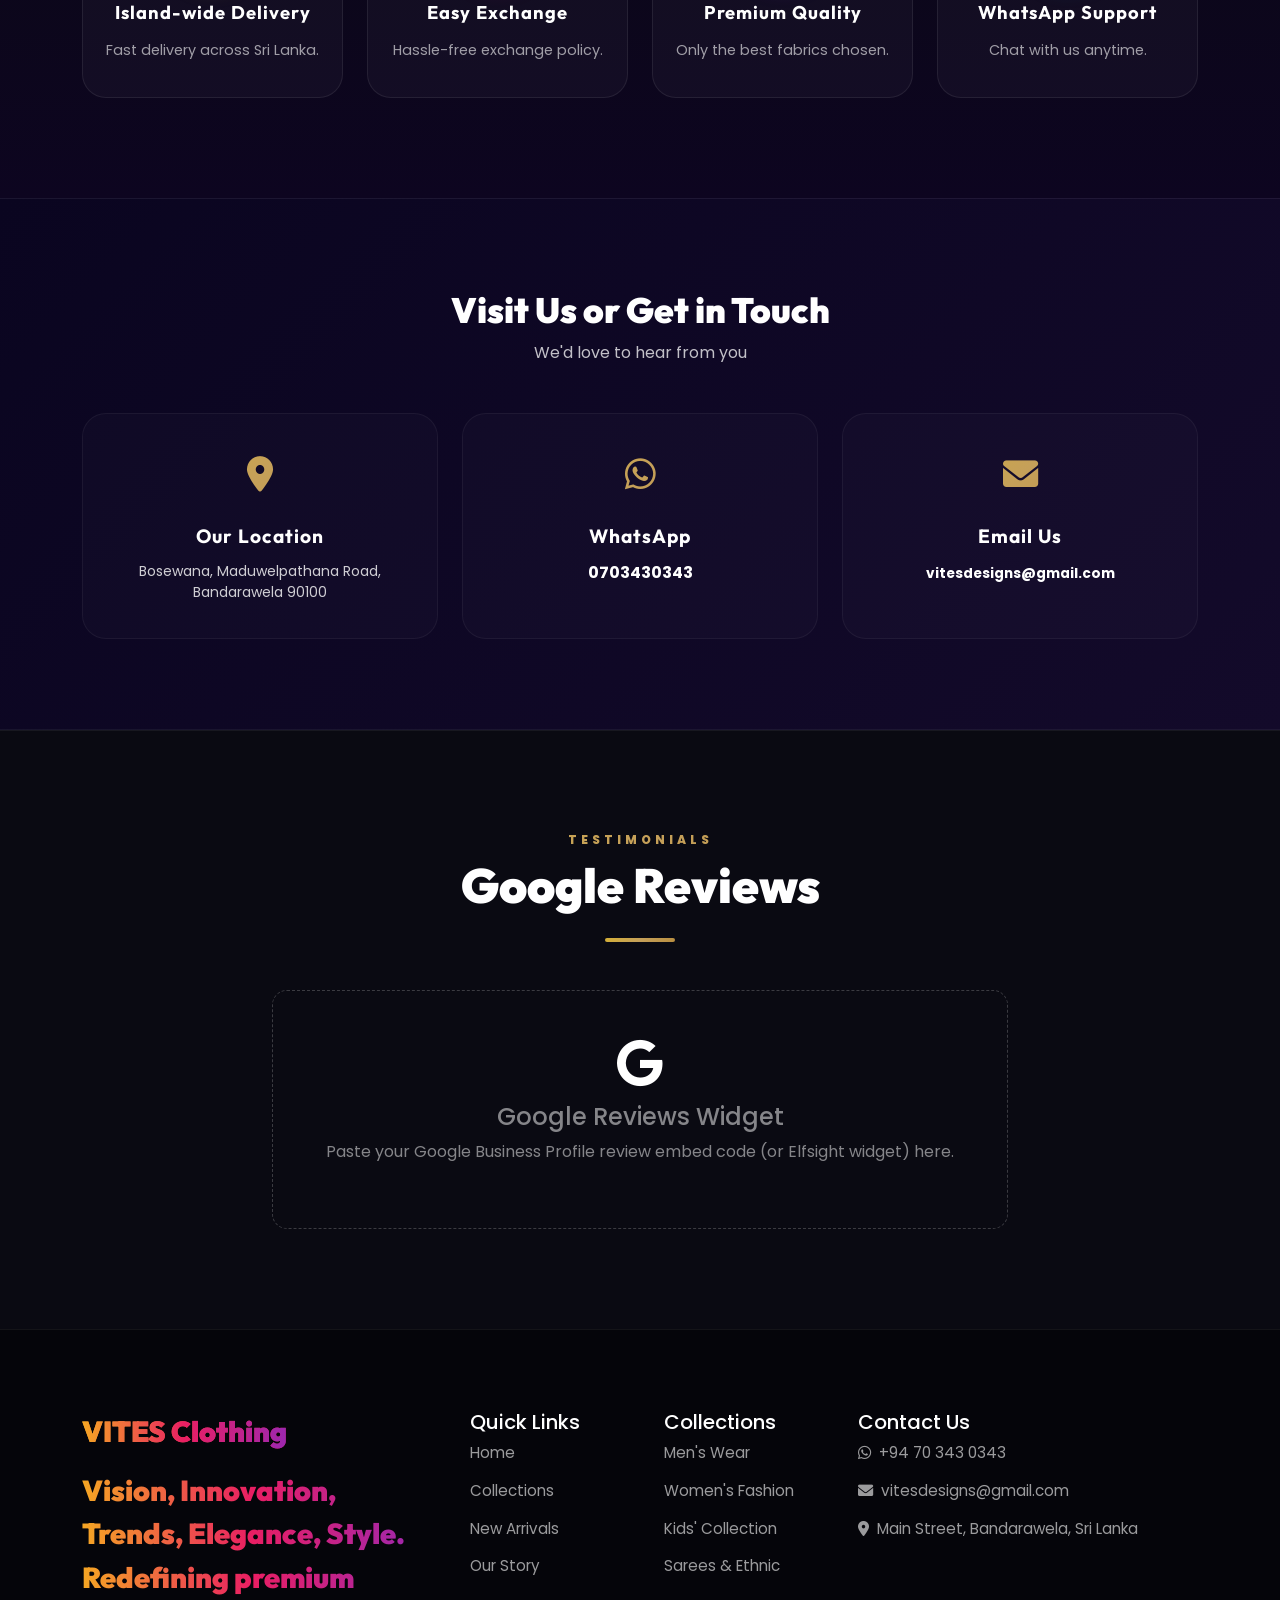
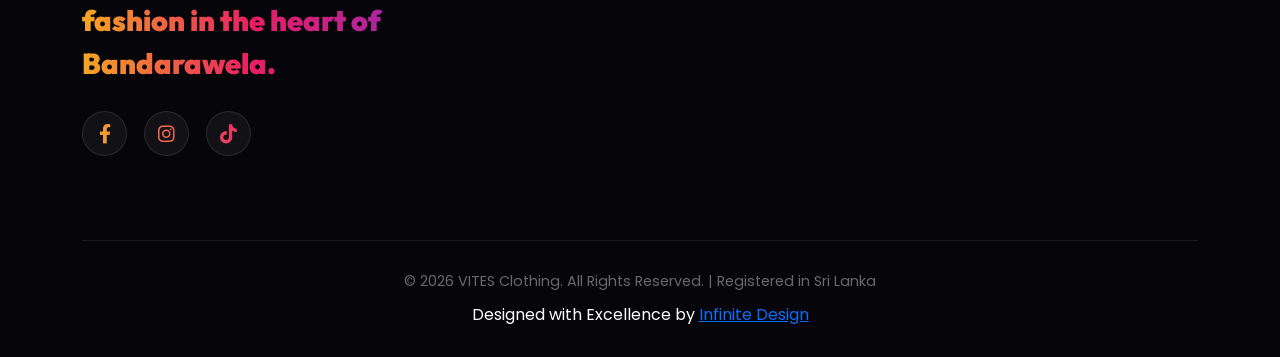
==== commit ce2f8544: "Add multi-image support, lightbox, auto-swapping, and Google Reviews" ====
--- a/index.html
+++ b/index.html
@@ -395,57 +395,27 @@
     </section>
 
     <!-- CUSTOMER REVIEWS -->
+    
     <section class="reviews-section" id="reviews">
         <div class="container">
             <div class="text-center mb-5">
                 <span class="eyebrow gold">Testimonials</span>
-                <h2 class="section-heading">What Our Customers Say</h2>
+                <h2 class="section-heading">Google Reviews</h2>
                 <div class="color-bar gold"></div>
             </div>
-            <div class="row g-4" id="reviewsGrid">
-                <!-- Reviews populated by JS -->
-            </div>
-
-            <div class="post-review-box" id="postReviewContainer">
-                <h3 class="text-white mb-3" style="font-family:'Outfit',sans-serif;">Share Your Experience</h3>
-                <div id="authPrompt">
-                    <p class="text-white-50 mb-4">Please sign in with Google to post a review and rating.</p>
-                    <button class="btn-google-auth" id="btnGoogleLogin">
-                        <img src="https://www.gstatic.com/firebasejs/ui/2.0.0/images/auth/google.svg" width="20"
-                            alt="Google">
-                        Sign In with Google
-                    </button>
-                </div>
-                <div id="reviewForm" style="display: none;">
-                    <div class="d-flex align-items-center justify-content-center gap-3 mb-4">
-                        <img src="" id="userProfilePic" class="reviewer-img" alt="Profile">
-                        <div class="text-start">
-                            <div class="reviewer-name text-white fw-bold" id="userNameDisplay">Welcome!</div>
-                            <button class="btn btn-sm btn-link p-0 text-white-50 text-decoration-none"
-                                id="btnSignOut">Sign Out</button>
-                        </div>
-                    </div>
-                    <div class="row justify-content-center">
-                        <div class="col-md-8">
-                            <div class="mb-3 text-start">
-                                <label class="text-white-50 small mb-2">Your Rating</label>
-                                <div class="d-flex gap-2 mb-3" id="ratingInput">
-                                    <i class="far fa-star text-warning c-pointer" data-rating="1"></i>
-                                    <i class="far fa-star text-warning c-pointer" data-rating="2"></i>
-                                    <i class="far fa-star text-warning c-pointer" data-rating="3"></i>
-                                    <i class="far fa-star text-warning c-pointer" data-rating="4"></i>
-                                    <i class="far fa-star text-warning c-pointer" data-rating="5"></i>
-                                </div>
-                            </div>
-                            <textarea class="review-form-input" id="reviewComment" rows="3"
-                                placeholder="Write your review here..."></textarea>
-                            <button class="btn-hero-primary w-100" id="btnSubmitReview">Post Review</button>
-                        </div>
-                    </div>
-                </div>
-            </div>
-        </div>
-    </section>
+            <div class="row justify-content-center">
+                <div class="col-md-8 text-center text-white-50">
+                    <!-- Google Reviews Embed Code Goes Here -->
+                    <div class="p-5" style="border: 1px dashed rgba(255,255,255,0.2); border-radius: 15px;">
+                        <i class="fab fa-google fa-3x mb-3 text-white"></i>
+                        <h4>Google Reviews Widget</h4>
+                        <p>Paste your Google Business Profile review embed code (or Elfsight widget) here.</p>
+                    </div>
+                </div>
+            </div>
+        </div>
+    </section>
+
 
     <!-- FOOTER -->
     <!-- PREMIUM FOOTER -->
@@ -640,6 +610,12 @@
             </div>`;
         }
 
+        
+        function openLightbox(url) {
+            document.getElementById('lightboxImage').src = url;
+            new bootstrap.Modal(document.getElementById('lightboxModal')).show();
+        }
+
         function openOrderModal(p) {
             selectedProduct = p;
             document.getElementById('modalProductImg').src = p.image;
--- a/css/premium.css
+++ b/css/premium.css
@@ -1929,3 +1929,19 @@
     }
 }
 
+
+/* Lightbox modal styling */
+#lightboxModal {
+    background: rgba(0,0,0,0.85);
+    backdrop-filter: blur(10px);
+}
+#lightboxModal .modal-content {
+    background: transparent !important;
+}
+#lightboxImage {
+    max-height: 85vh;
+    max-width: 100%;
+    box-shadow: 0 10px 40px rgba(0,0,0,0.5);
+    border: 2px solid rgba(212, 175, 55, 0.3);
+}
+
